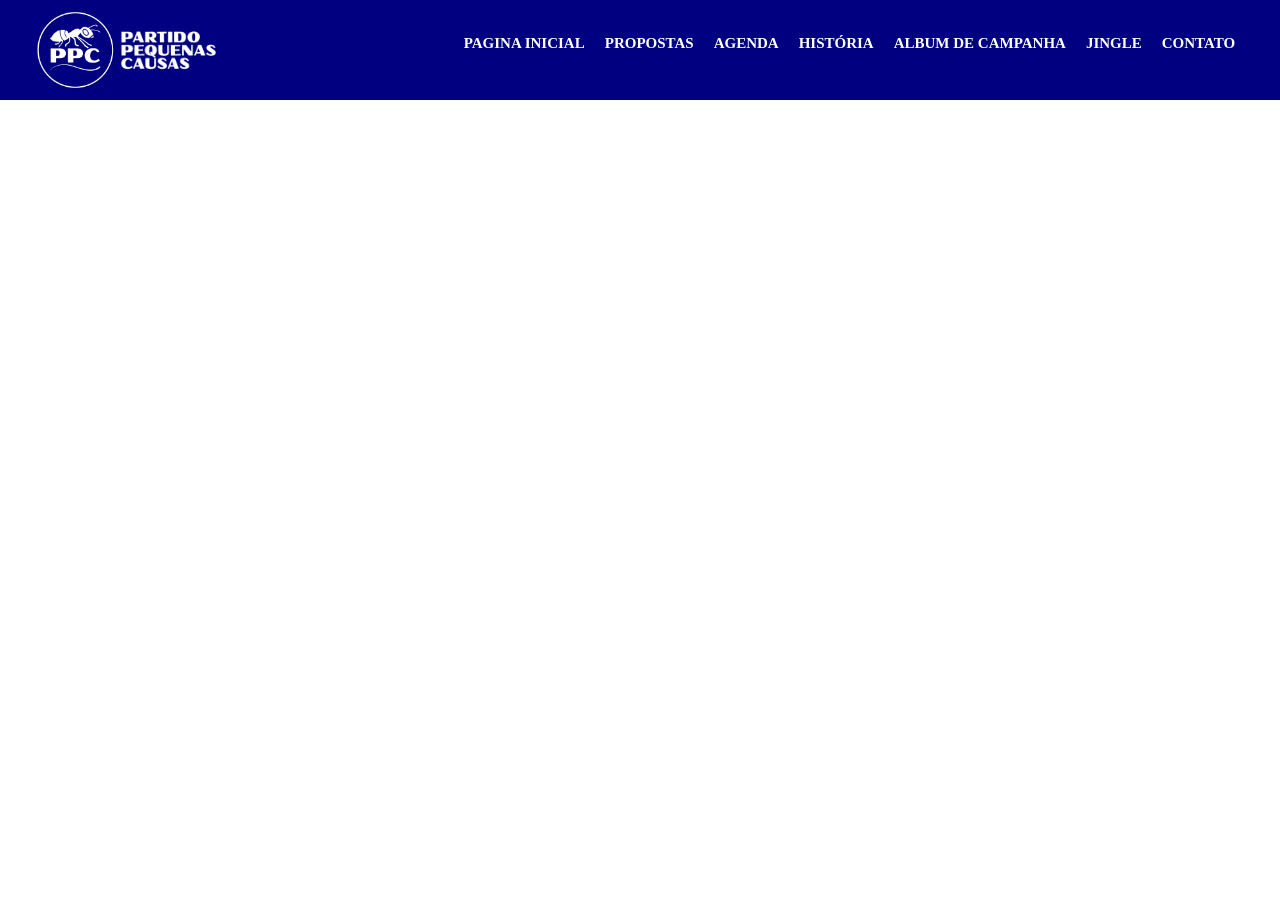
==== Agenda.html @ c321df37 "Add files via upload" ====
<!DOCTYPE html>
<html lang="pt-br">
<head>
    <meta charset="UTF-8">
    <meta name="viewport" content="width=device-width, initial-scale=1.0">
    <title>Agenda</title>
    <link rel="icon" type="image/x-icon" href="Imagens/iconPPC.png"> <!-- icone da pagina -->

    <link rel="stylesheet" href="style.css">

    <link rel="stylesheet" href="https://cdn.jsdelivr.net/npm/bootstrap-icons@1.13.1/font/bootstrap-icons.min.css">
    <!-- link bootstrap -->

    <!-- Fontes -->
    <link rel="preconnect" href="https://fonts.googleapis.com">
    <link rel="preconnect" href="https://fonts.gstatic.com" crossorigin>
    <link href="https://fonts.googleapis.com/css2?family=Rammetto+One&display=swap" rel="stylesheet">
</head>
<body>
    <header>
        <div class="imagensPartido">
            <img class="imgPartido1" src="/Imagens/iconPPCbranco.png" alt="iconePPC">
            <img src="/Imagens/PPCsiglaBranca.png" alt="">
        </div>

        <div class="menu">
            <ul class="menuLista" class="fonteTitulo">
                <li><a href="index.html" class="NavLinks">Pagina Inicial</a></li>
                <li><a href="Propostas.html" class="NavLinks">Propostas</a></li>
                <li><a href="Agenda.html" class="NavLinks">Agenda</a></li>
                <li><a href="Historia.html" class="NavLinks">História</a></li>
                <li><a href="Album.html" class="NavLinks">Album de Campanha</a></li>
                <li><a href="Jingle.html" class="NavLinks">Jingle</a></li>
                <li><a href="Contato.html" class="NavLinks">Contato</a></li>
            </ul>
        </div>

    </header>

    <main>

    </main>

     <!-- <footer>  
        <div class="linhaFooter"></div>

        <div class="itensFooter">

            <div class="localizacao">

                <div class="imagensPartido">
                    <img class="imgPartido1" src="/Imagens/iconPPCbranco.png" alt="iconePPC">
                    <img src="/Imagens/PPCsiglaBranca.png" alt="">
                </div>

                <p class="fonteTexto"><i class="bi bi-geo-alt"></i> Rua Getulio Vargas, n° 2890 - São Paulo, Brasil</p>
            </div>

            <div class="redes">

                <p class="fonteTexto">Siga nossas redes: 

                </p>
                <a href=""><i class="bi bi-whatsapp"></i></a>
                <a href=""><i class="bi bi-facebook"></i></a>
                <a href=""><i class="bi bi-instagram"></i></a>
                <a href=""><i class="bi bi-threads"></i></a>
                <a href=""><i class="bi bi-youtube"></i></a>
            </div>

            <div class="politica">
                <p class="fonteTexto">Políticas: </p>
                <a class="fonteTexto" href="">Politica de Cookies</a>
                <a class="fonteTexto" href="">Politica de Privacidade</a>
            </div>

        </div>

         <div class="linhaFooter"></div>
    </footer> -->

    
</body>
</html>
---- style.css ----
* {
    margin: 0;
    padding: 0;
    box-sizing: border-box;
    
}

html {
    scroll-behavior: smooth;
    
}

body {
    width: 100%;
    
}


header {
    width: 100%;
    height: 100px;
    background-color: navy;
    display: flex;
    justify-content: space-evenly;
    position: fixed;

}

main{
    padding-top: 120px;
}

.fonteTitulo {
    font-family: "Paytone One", sans-serif;
    font-weight: 400;
    font-style: normal;

}

.fonteTexto {
    font-family: "Montserrat", sans-serif;
    font-optical-sizing: auto;
    font-weight: 500;
    font-style: normal;
}

.imagensPartido {
    width: 30%;
}

.imagensPartido img {
    width: 100px;
    height: 100px;
}

.imagensPartido .imgPartido1 {
    width: 80px;
    height: 80px;
    margin-bottom: 10px;
}

.menuLista {
    display: flex;
    justify-content: space-evenly;
    align-items: center;
    margin-top: 25px;
    list-style: none;
    font-weight: 800;
}

.menuLista a {
    text-decoration: none;
    display: flex;
    margin: 10px;
    color: white;
    font-size: 15px;
    text-transform: uppercase;
}

.NavLinks {
    position: relative;
    text-decoration: none;
    color: white;
    transform: scale(1);
    transition: 555ms;
}

.NavLinks:hover{
    transform: scale(1.08);
}

.NavLinks::before {
    content: '';
    position: absolute;
    width: 100%;
    height: 4px;
    border-radius: 4px;
    background-color: rgba(255, 217, 0, 0.842);
    bottom: 0;
    left: 0;
    transform-origin: right;
    transform: scaleX(0);
    transition: transform .3s ease-in-out;
}

.NavLinks:hover::before {
    transform-origin: left;
    transform: scaleX(1);
}

footer {
    width: 100%;
    height: 38vh;
    background-color: navy;
    padding: 20px;
}

footer .linhaFooter {
    margin-left: 5%;
    margin-top: 2vh;
    width: 90%;
    height: 1px;
    background-color: rgba(211, 211, 211, 0.418);
}

footer .itensFooter {
    margin-top: 2vh;
    display: flex;
    justify-content: space-evenly;
    width: 90%;
    margin-left: 5%;
    margin-bottom: 3vh;
}


footer .itensFooter .localizacao {
    width: 32%;
    margin-left: 6%;
}

footer .itensFooter p {
    color: white;
    width: 90%;
    text-indent: 5px;
    font-size: 18px;
    text-align: justify;
}

footer .itensFooter .localizacao .imagensPartido {
    width: 100%;

}

footer .itensFooter .localizacao .imagensPartido img {
    width: 30%;
    height: 15vh;
}

footer .itensFooter .redes {
    width: 32%;
    text-align: center;
}

footer .itensFooter .redes p {
    text-align: center;
    margin-left: 15px;
    text-transform: uppercase;
    font-weight: 600;
    margin-bottom: 2vh;
    margin-top: 5vh;
}

footer .itensFooter .redes a {

    padding: 5px;
    color: white;
    text-decoration: none;
    font-size: 30px;
}

footer .itensFooter .politica {
    width: 32%;
    display: flex;
    flex-direction: column;
}

footer .itensFooter .politica p {
    text-align: center;
    margin-left: 15px;
    text-transform: uppercase;
    font-weight: 600;
    margin-bottom: 2vh;
    margin-top: 5vh;
}

footer .itensFooter .politica a {
    color: white;
    text-decoration: none;
    font-size: 20px;
    text-align: center;
}

/* EFEITOS HOOVER */

footer .itensFooter a:hover {
    color: gold;
}
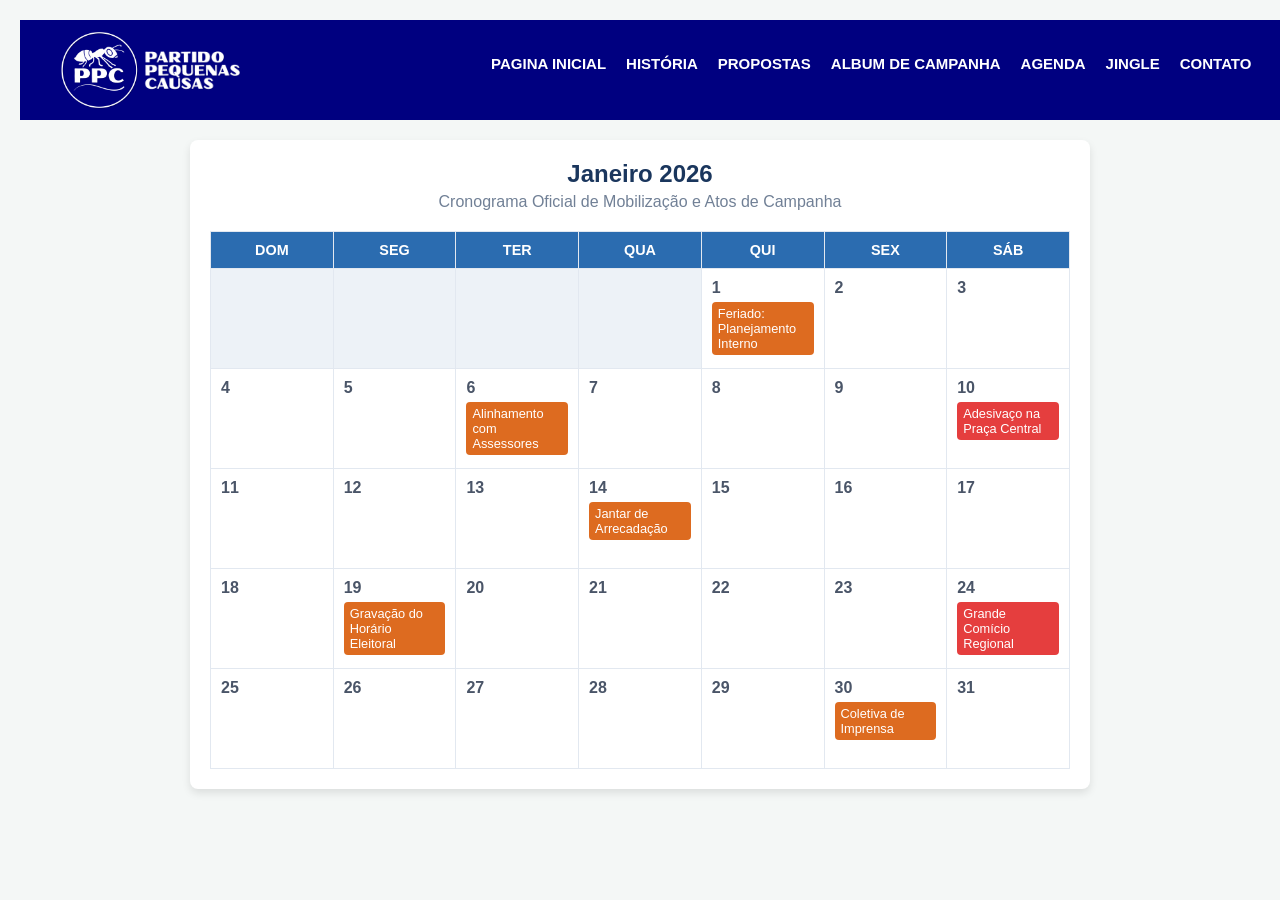
==== commit 3b3e5dc4: "Criei a agenda de janeiro" ====
--- a/Agenda.html
+++ b/Agenda.html
@@ -1,11 +1,11 @@
 <!DOCTYPE html>
 <html lang="pt-br">
+
 <head>
     <meta charset="UTF-8">
     <meta name="viewport" content="width=device-width, initial-scale=1.0">
     <title>Agenda</title>
     <link rel="icon" type="image/x-icon" href="Imagens/iconPPC.png"> <!-- icone da pagina -->
-
     <link rel="stylesheet" href="style.css">
 
     <link rel="stylesheet" href="https://cdn.jsdelivr.net/npm/bootstrap-icons@1.13.1/font/bootstrap-icons.min.css">
@@ -15,7 +15,100 @@
     <link rel="preconnect" href="https://fonts.googleapis.com">
     <link rel="preconnect" href="https://fonts.gstatic.com" crossorigin>
     <link href="https://fonts.googleapis.com/css2?family=Rammetto+One&display=swap" rel="stylesheet">
+
+    <style>
+        body {
+            font-family: Arial, sans-serif;
+            background-color: #f4f7f6;
+            color: #333;
+            padding: 20px;
+        }
+
+        .calendario-container {
+            max-width: 900px;
+            margin: 0 auto;
+            background: #fff;
+            padding: 20px;
+            border-radius: 8px;
+            box-shadow: 0 4px 8px rgba(0, 0, 0, 0.1);
+        }
+
+        h2 {
+            text-align: center;
+            color: #1a365d;
+            /* Azul tipicamente institucional/político */
+            margin-bottom: 5px;
+        }
+
+        p.subtitulo {
+            text-align: center;
+            color: #718096;
+            margin-bottom: 20px;
+        }
+
+        table {
+            width: 100%;
+            border-collapse: collapse;
+            table-layout: fixed;
+        }
+
+        th,
+        td {
+            border: 1px solid #e2e8f0;
+            padding: 10px;
+            text-align: left;
+            vertical-align: top;
+        }
+
+        th {
+            background-color: #2b6cb0;
+            color: white;
+            text-align: center;
+            font-weight: bold;
+            text-transform: uppercase;
+            font-size: 0.9rem;
+        }
+
+        td {
+            height: 100px;
+            background-color: #fff;
+        }
+
+        .dia-numero {
+            font-weight: bold;
+            color: #4a5568;
+            display: block;
+            margin-bottom: 5px;
+        }
+
+        /* Dias de outros meses (vazio/desativado) */
+        .compromisso {
+            font-size: 0.8rem;
+            padding: 4px 6px;
+            border-radius: 4px;
+            margin-top: 4px;
+            color: white;
+            font-weight: 500;
+        }
+
+        /* Cores temáticas para os eventos da campanha */
+        .comicio {
+            background-color: #e53e3e;
+            /* Vermelho/Alerta/Grande Evento */
+        }
+
+        .reuniao {
+            background-color: #dd6b20;
+            /* Laranja/Interno */
+        }
+
+        .vazio {
+            background-color: #edf2f7;
+        }
+    </style>
+
 </head>
+
 <body>
     <header>
         <div class="imagensPartido">
@@ -24,12 +117,12 @@
         </div>
 
         <div class="menu">
-            <ul class="menuLista" class="fonteTitulo">
+            <ul class="menuLista fonteTitulo">
                 <li><a href="index.html" class="NavLinks">Pagina Inicial</a></li>
+                <li><a href="Historia.html" class="NavLinks">História</a></li>
                 <li><a href="Propostas.html" class="NavLinks">Propostas</a></li>
-                <li><a href="Agenda.html" class="NavLinks">Agenda</a></li>
-                <li><a href="Historia.html" class="NavLinks">História</a></li>
                 <li><a href="Album.html" class="NavLinks">Album de Campanha</a></li>
+                <li><a href="#" class="NavLinks">Agenda</a></li>
                 <li><a href="Jingle.html" class="NavLinks">Jingle</a></li>
                 <li><a href="Contato.html" class="NavLinks">Contato</a></li>
             </ul>
@@ -38,10 +131,98 @@
     </header>
 
     <main>
+        <div class="calendario-container">
+            <h2>Janeiro 2026</h2>
+            <p class="subtitulo">Cronograma Oficial de Mobilização e Atos de Campanha</p>
+
+            <table>
+                <thead>
+                    <tr>
+                        <th>Dom</th>
+                        <th>Seg</th>
+                        <th>Ter</th>
+                        <th>Qua</th>
+                        <th>Qui</th>
+                        <th>Sex</th>
+                        <th>Sáb</th>
+                    </tr>
+                </thead>
+                <tbody>
+                    <tr>
+                        <td class="vazio"></td>
+                        <td class="vazio"></td>
+                        <td class="vazio"></td>
+                        <td class="vazio"></td>
+                        <td>
+                            <span class="dia-numero">1</span>
+                            <div class="compromisso reuniao">Feriado: Planejamento Interno</div>
+                        </td>
+                        <td><span class="dia-numero">2</span></td>
+                        <td><span class="dia-numero">3</span></td>
+                    </tr>
+                    <tr>
+                        <td><span class="dia-numero">4</span></td>
+                        <td><span class="dia-numero">5</span></td>
+                        <td>
+                            <span class="dia-numero">6</span>
+                            <div class="compromisso reuniao">Alinhamento com Assessores</div>
+                        </td>
+                        <td><span class="dia-numero">7</span></td>
+                        <td><span class="dia-numero">8</span></td>
+                        <td><span class="dia-numero">9</span></td>
+                        <td>
+                            <span class="dia-numero">10</span>
+                            <div class="compromisso comicio">Adesivaço na Praça Central</div>
+                        </td>
+                    </tr>
+                    <tr>
+                        <td><span class="dia-numero">11</span></td>
+                        <td><span class="dia-numero">12</span></td>
+                        <td><span class="dia-numero">13</span></td>
+                        <td>
+                            <span class="dia-numero">14</span>
+                            <div class="compromisso reuniao">Jantar de Arrecadação</div>
+                        </td>
+                        <td><span class="dia-numero">15</span></td>
+                        <td><span class="dia-numero">16</span></td>
+                        <td><span class="dia-numero">17</span></td>
+                    </tr>
+                    <tr>
+                        <td><span class="dia-numero">18</span></td>
+                        <td>
+                            <span class="dia-numero">19</span>
+                            <div class="compromisso reuniao">Gravação do Horário Eleitoral</div>
+                        </td>
+                        <td><span class="dia-numero">20</span></td>
+                        <td><span class="dia-numero">21</span></td>
+                        <td><span class="dia-numero">22</span></td>
+                        <td><span class="dia-numero">23</span></td>
+                        <td>
+                            <span class="dia-numero">24</span>
+                            <div class="compromisso comicio">Grande Comício Regional</div>
+                        </td>
+                    </tr>
+                    <tr>
+                        <td><span class="dia-numero">25</span></td>
+                        <td><span class="dia-numero">26</span></td>
+                        <td><span class="dia-numero">27</span></td>
+                        <td><span class="dia-numero">28</span></td>
+                        <td><span class="dia-numero">29</span></td>
+                        <td>
+                            <span class="dia-numero">30</span>
+                            <div class="compromisso reuniao">Coletiva de Imprensa</div>
+                        </td>
+                        <td><span class="dia-numero">31</span></td>
+                    </tr>
+                </tbody>
+            </table>
+        </div>
+
+
 
     </main>
 
-     <!-- <footer>  
+    <!-- <footer>  
         <div class="linhaFooter"></div>
 
         <div class="itensFooter">
@@ -79,6 +260,7 @@
          <div class="linhaFooter"></div>
     </footer> -->
 
-    
+
 </body>
-</html>+
+</html>
--- a/style.css
+++ b/style.css
@@ -5,31 +5,6 @@
     
 }
 
-html {
-    scroll-behavior: smooth;
-    
-}
-
-body {
-    width: 100%;
-    
-}
-
-
-header {
-    width: 100%;
-    height: 100px;
-    background-color: navy;
-    display: flex;
-    justify-content: space-evenly;
-    position: fixed;
-
-}
-
-main{
-    padding-top: 120px;
-}
-
 .fonteTitulo {
     font-family: "Paytone One", sans-serif;
     font-weight: 400;
@@ -43,6 +18,34 @@
     font-weight: 500;
     font-style: normal;
 }
+
+html {
+    scroll-behavior: smooth;
+    
+}
+
+body {
+    width: 100%;
+    
+}
+
+
+header {
+    width: 100%;
+    height: 100px;
+    background-color: navy;
+    display: flex;
+    justify-content: space-evenly;
+    position: fixed;
+
+     z-index: 3;
+
+}
+
+main{
+    padding-top: 120px;
+}
+
 
 .imagensPartido {
     width: 30%;
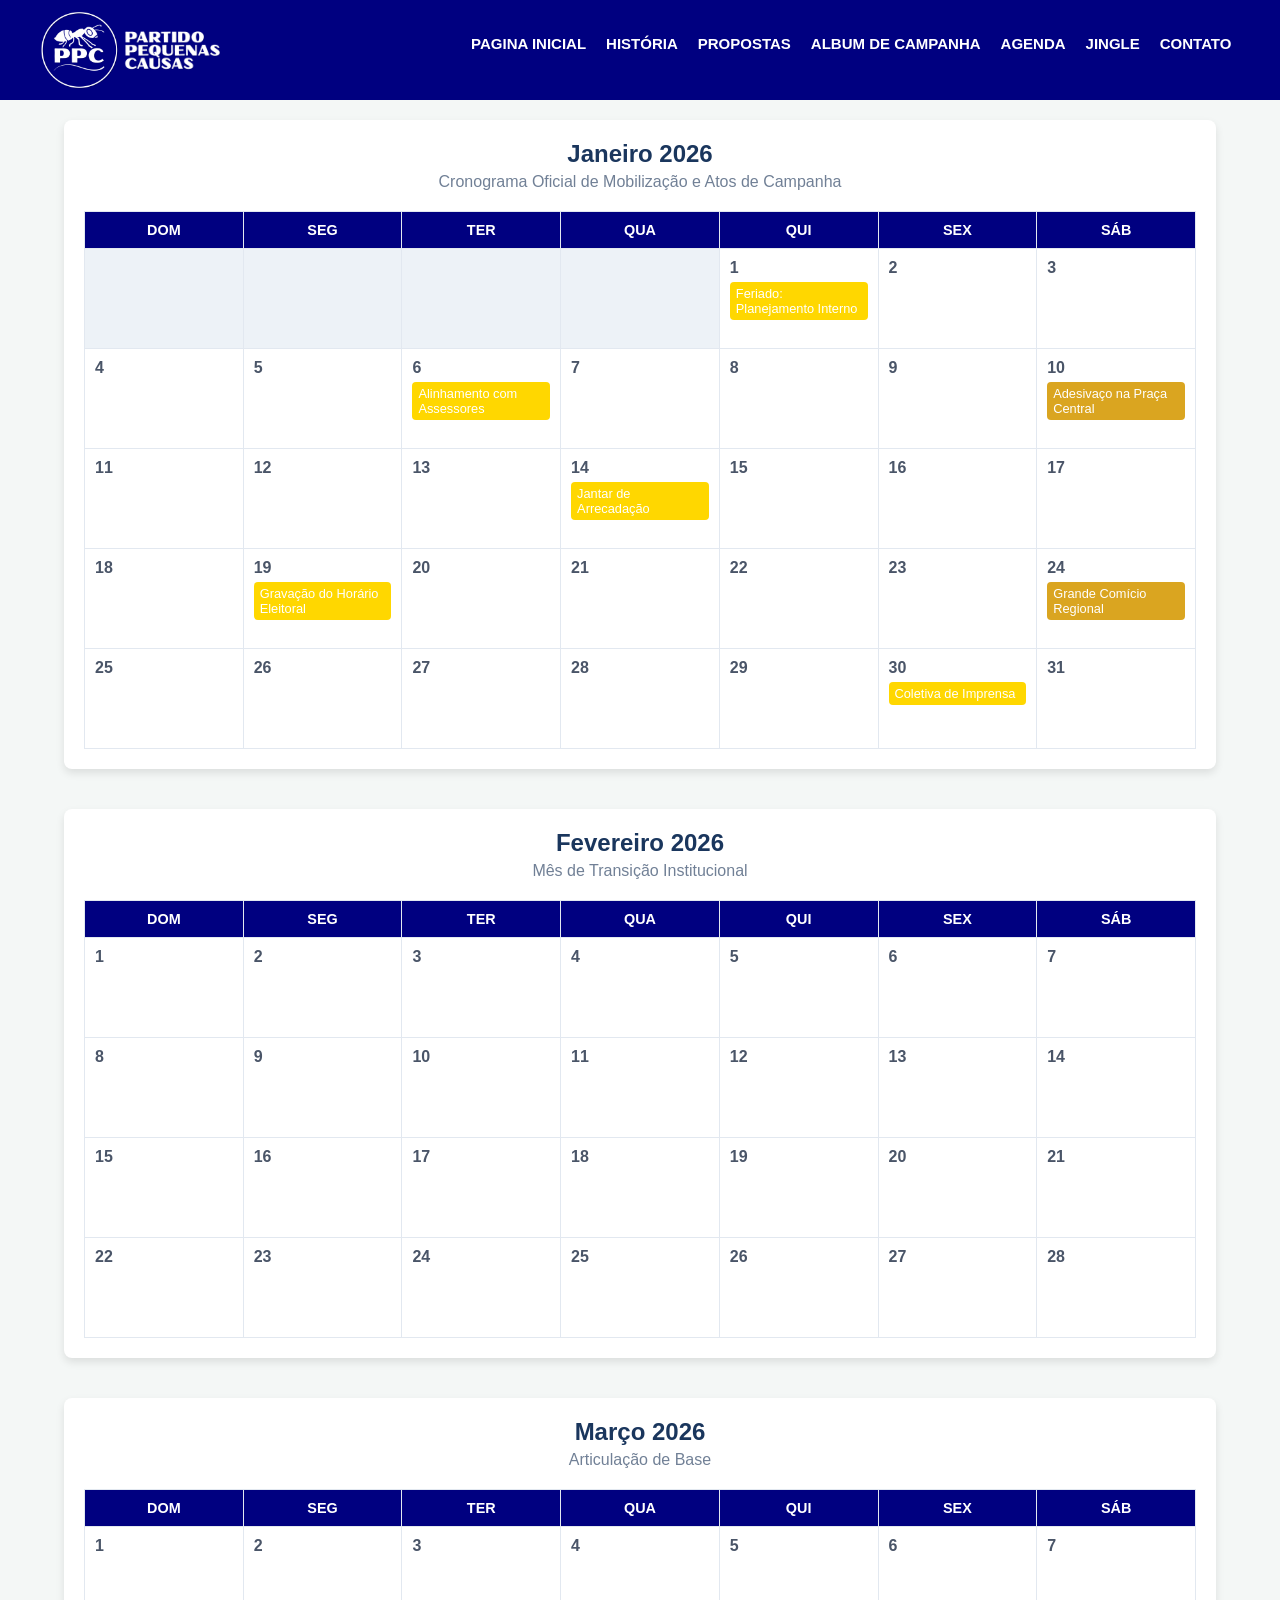
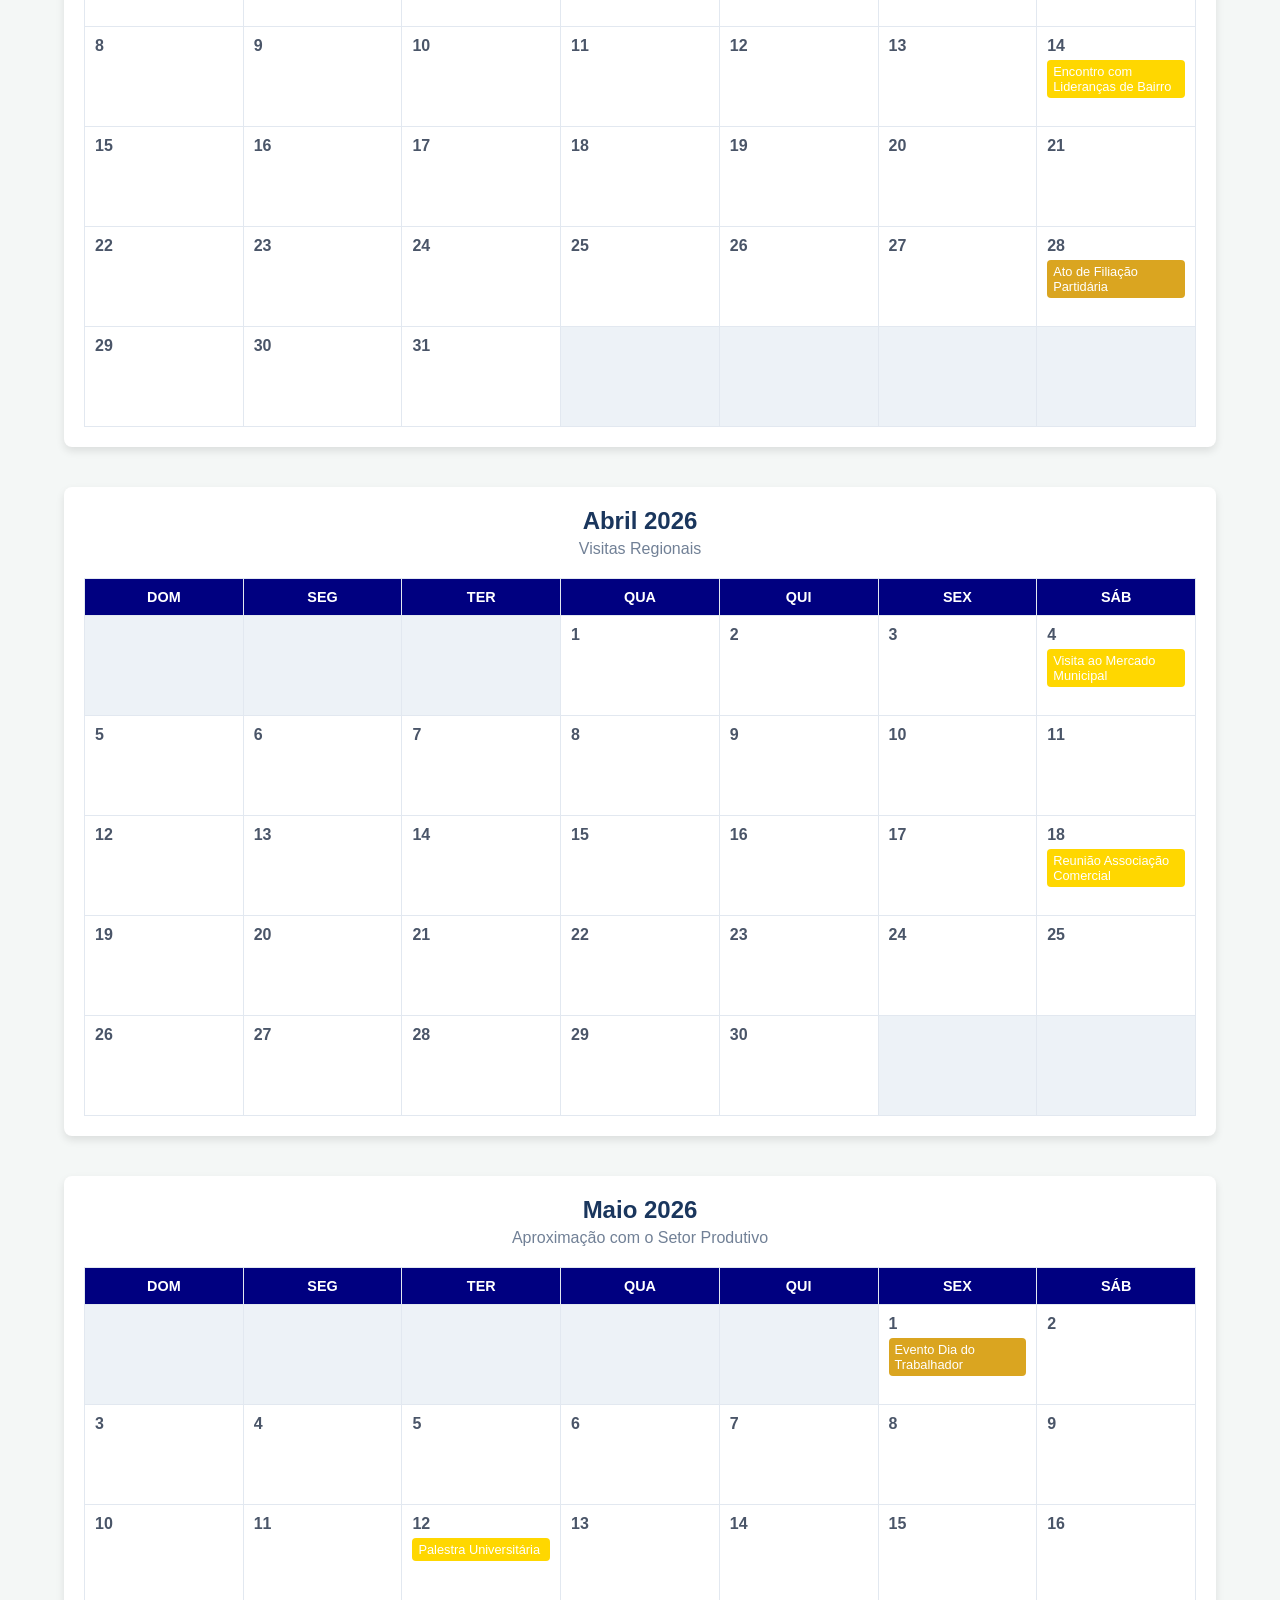
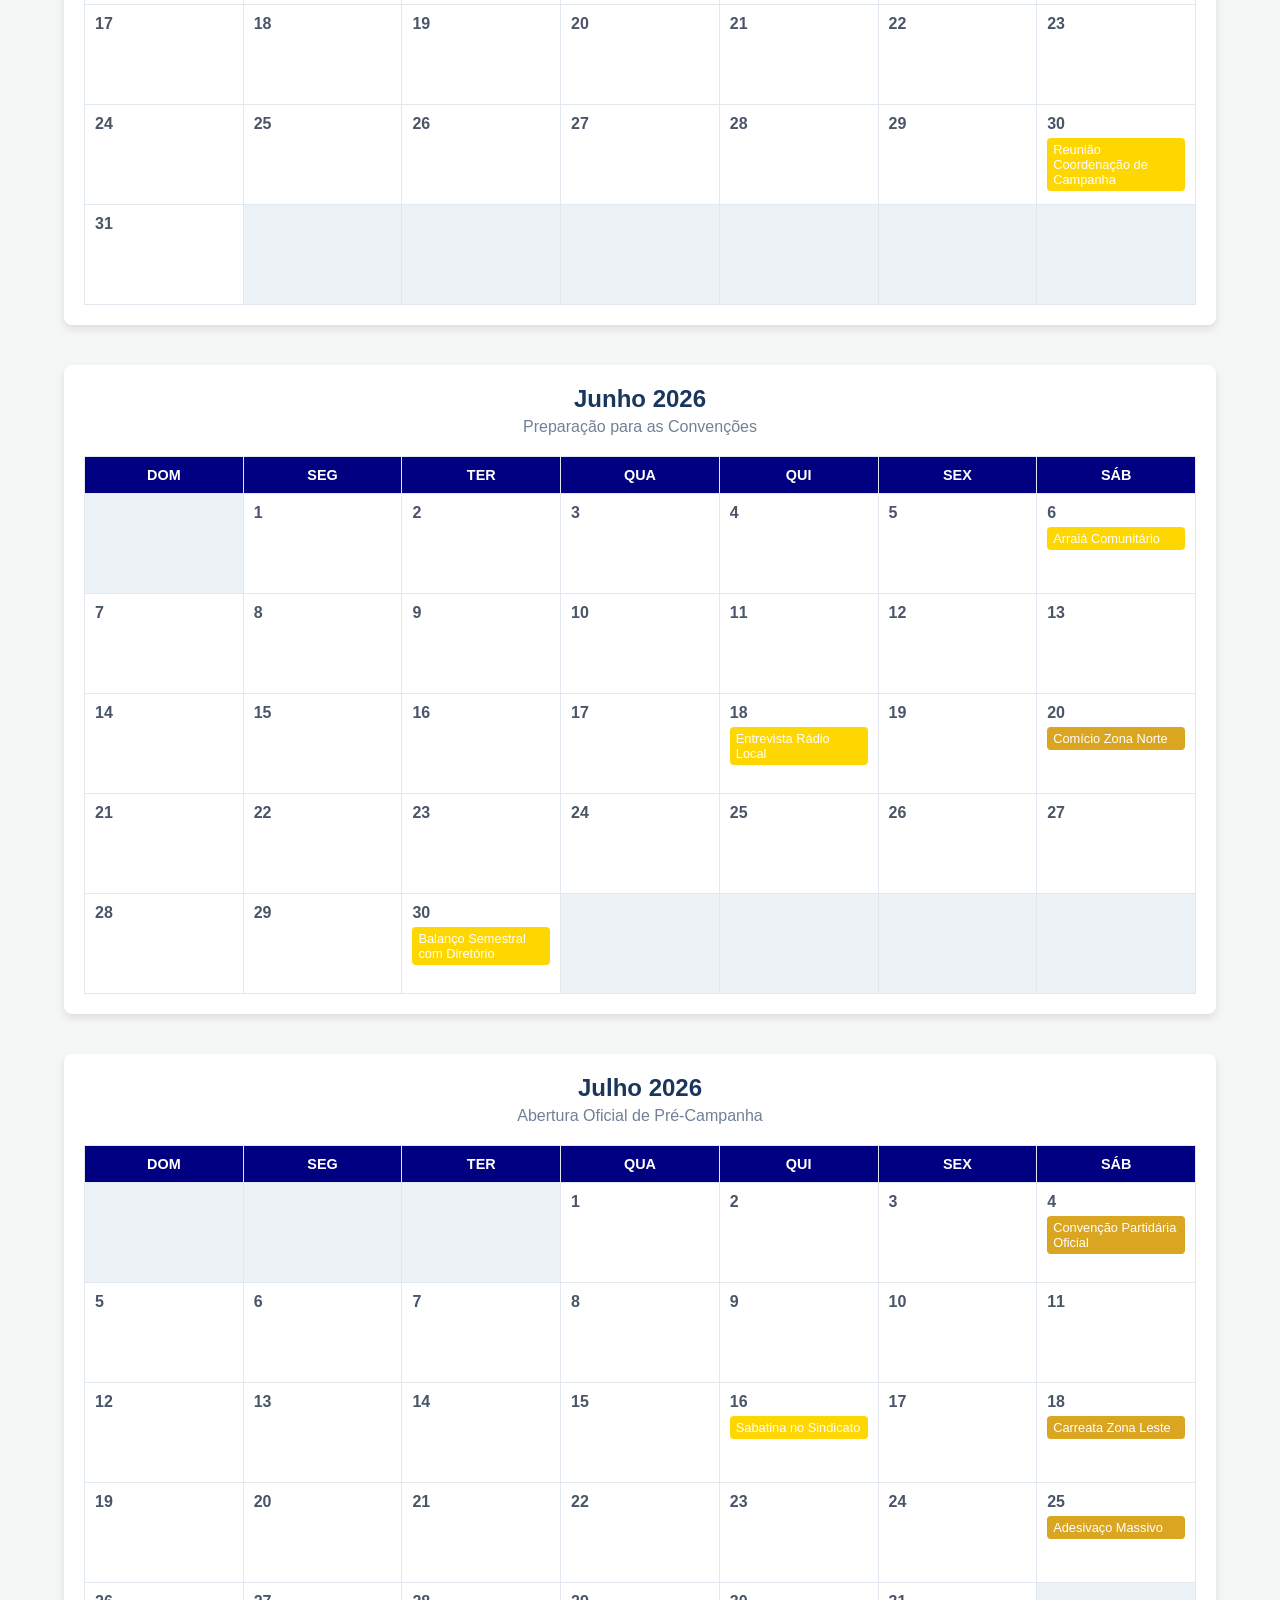
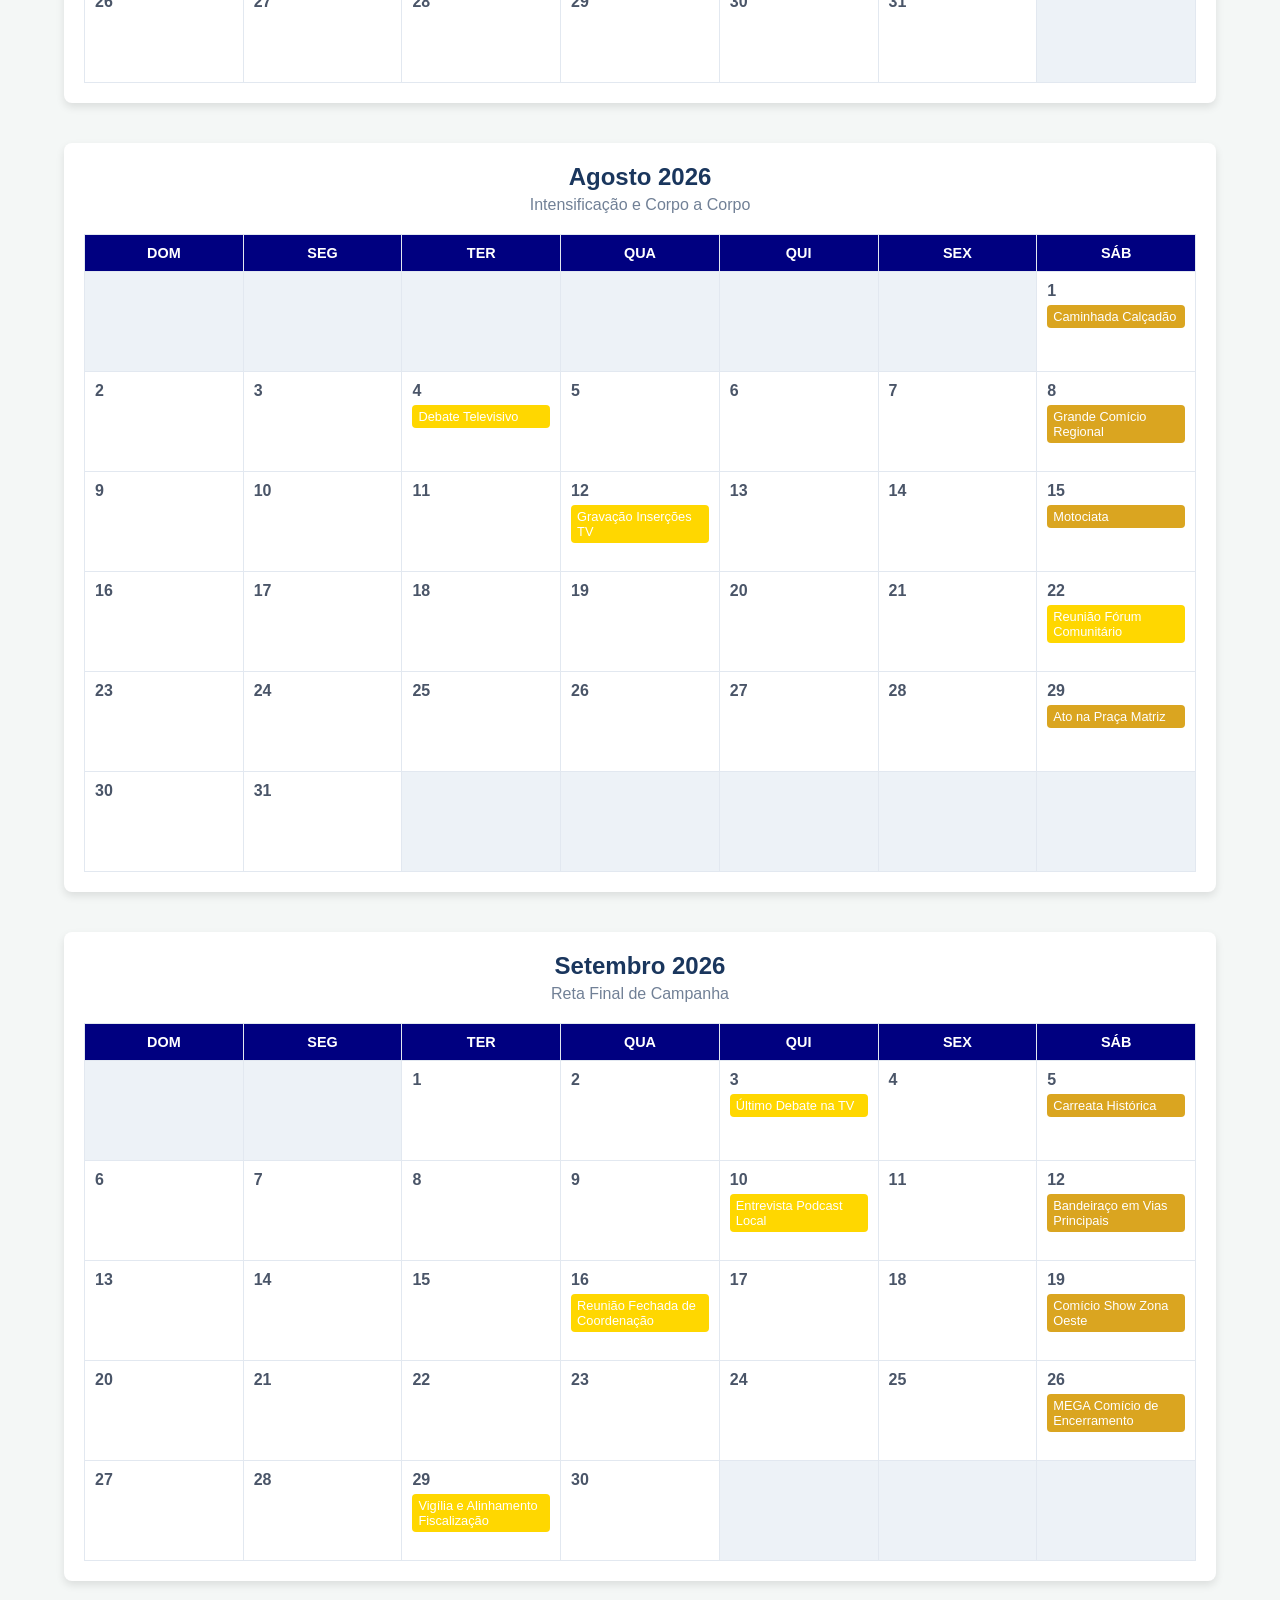
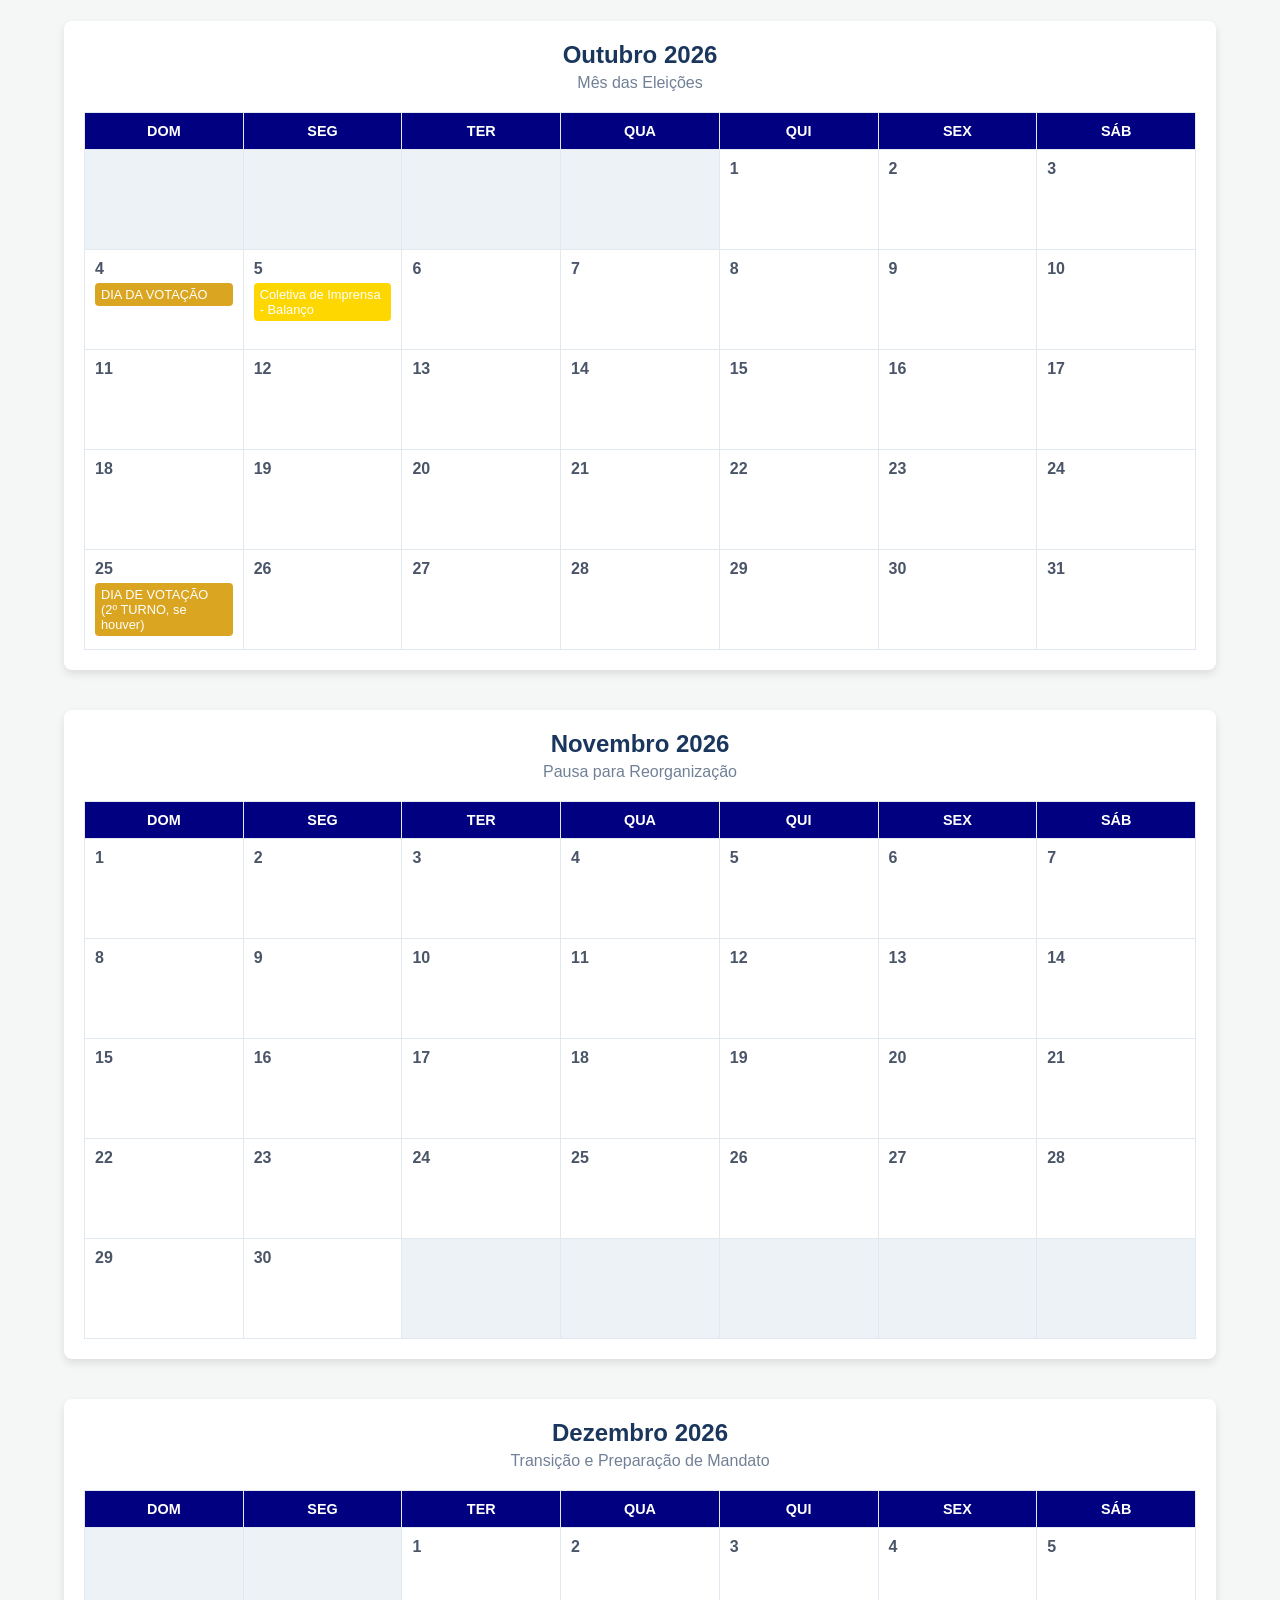
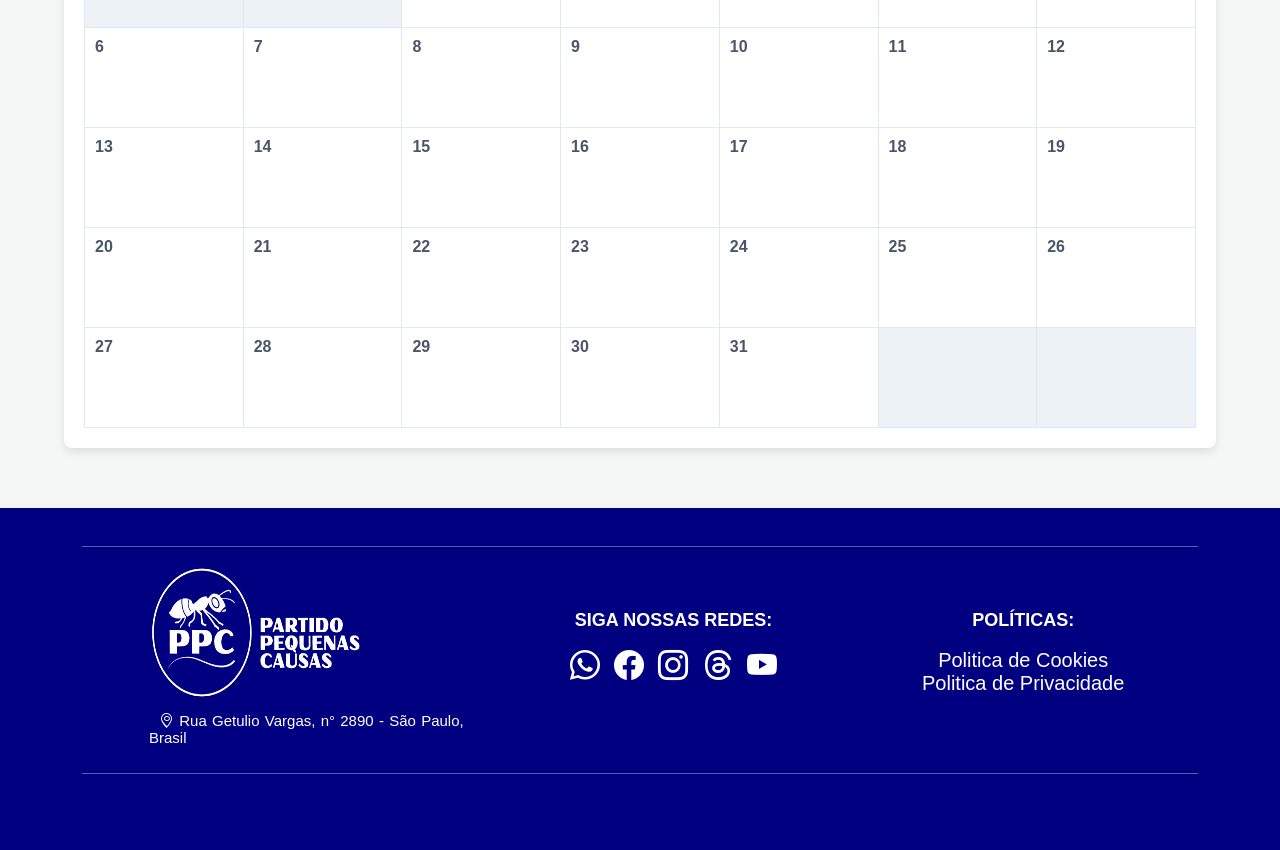
==== commit 5a2a24c7: "Adicionei mais 11 tabelas para os meses e descomentei o footer" ====
--- a/Agenda.html
+++ b/Agenda.html
@@ -21,11 +21,10 @@
             font-family: Arial, sans-serif;
             background-color: #f4f7f6;
             color: #333;
-            padding: 20px;
         }
 
         .calendario-container {
-            max-width: 900px;
+            max-width: 90%;
             margin: 0 auto;
             background: #fff;
             padding: 20px;
@@ -36,7 +35,7 @@
         h2 {
             text-align: center;
             color: #1a365d;
-            /* Azul tipicamente institucional/político */
+            
             margin-bottom: 5px;
         }
 
@@ -61,7 +60,7 @@
         }
 
         th {
-            background-color: #2b6cb0;
+            background-color: navy;
             color: white;
             text-align: center;
             font-weight: bold;
@@ -81,7 +80,7 @@
             margin-bottom: 5px;
         }
 
-        /* Dias de outros meses (vazio/desativado) */
+       
         .compromisso {
             font-size: 0.8rem;
             padding: 4px 6px;
@@ -89,17 +88,22 @@
             margin-top: 4px;
             color: white;
             font-weight: 500;
-        }
-
-        /* Cores temáticas para os eventos da campanha */
+            transition: 555ms;
+            transform:scale(1);
+        }
+
+        .compromisso:hover {
+            transform:scale(1.05);
+        }
+
+        
         .comicio {
-            background-color: #e53e3e;
-            /* Vermelho/Alerta/Grande Evento */
+            background-color: goldenrod;
+            
         }
 
         .reuniao {
-            background-color: #dd6b20;
-            /* Laranja/Interno */
+            background-color: gold;
         }
 
         .vazio {
@@ -218,11 +222,738 @@
             </table>
         </div>
 
+        <!-- FEVEREIRO -->
+        <div class="calendario-container" style="margin-top: 40px;">
+            <h2>Fevereiro 2026</h2>
+            <p class="subtitulo">Mês de Transição Institucional</p>
+            <table>
+                <thead>
+                    <tr>
+                        <th>Dom</th><th>Seg</th><th>Ter</th><th>Qua</th><th>Qui</th><th>Sex</th><th>Sáb</th>
+                    </tr>
+                </thead>
+                <tbody>
+                    <tr>
+                        <td><span class="dia-numero">1</span></td>
+                        <td><span class="dia-numero">2</span></td>
+                        <td><span class="dia-numero">3</span></td>
+                        <td><span class="dia-numero">4</span></td>
+                        <td><span class="dia-numero">5</span></td>
+                        <td><span class="dia-numero">6</span></td>
+                        <td><span class="dia-numero">7</span></td>
+                    </tr>
+                    <tr>
+                        <td><span class="dia-numero">8</span></td>
+                        <td><span class="dia-numero">9</span></td>
+                        <td><span class="dia-numero">10</span></td>
+                        <td><span class="dia-numero">11</span></td>
+                        <td><span class="dia-numero">12</span></td>
+                        <td><span class="dia-numero">13</span></td>
+                        <td><span class="dia-numero">14</span></td>
+                    </tr>
+                    <tr>
+                        <td><span class="dia-numero">15</span></td>
+                        <td><span class="dia-numero">16</span></td>
+                        <td><span class="dia-numero">17</span></td>
+                        <td><span class="dia-numero">18</span></td>
+                        <td><span class="dia-numero">19</span></td>
+                        <td><span class="dia-numero">20</span></td>
+                        <td><span class="dia-numero">21</span></td>
+                    </tr>
+                    <tr>
+                        <td><span class="dia-numero">22</span></td>
+                        <td><span class="dia-numero">23</span></td>
+                        <td><span class="dia-numero">24</span></td>
+                        <td><span class="dia-numero">25</span></td>
+                        <td><span class="dia-numero">26</span></td>
+                        <td><span class="dia-numero">27</span></td>
+                        <td><span class="dia-numero">28</span></td>
+                    </tr>
+                </tbody>
+            </table>
+        </div>
+
+        <!-- MARÇO -->
+        <div class="calendario-container" style="margin-top: 40px;">
+            <h2>Março 2026</h2>
+            <p class="subtitulo">Articulação de Base</p>
+            <table>
+                <thead>
+                    <tr>
+                        <th>Dom</th><th>Seg</th><th>Ter</th><th>Qua</th><th>Qui</th><th>Sex</th><th>Sáb</th>
+                    </tr>
+                </thead>
+                <tbody>
+                    <tr>
+                        <td><span class="dia-numero">1</span></td>
+                        <td><span class="dia-numero">2</span></td>
+                        <td><span class="dia-numero">3</span></td>
+                        <td><span class="dia-numero">4</span></td>
+                        <td><span class="dia-numero">5</span></td>
+                        <td><span class="dia-numero">6</span></td>
+                        <td><span class="dia-numero">7</span></td>
+                    </tr>
+                    <tr>
+                        <td><span class="dia-numero">8</span></td>
+                        <td><span class="dia-numero">9</span></td>
+                        <td><span class="dia-numero">10</span></td>
+                        <td><span class="dia-numero">11</span></td>
+                        <td><span class="dia-numero">12</span></td>
+                        <td><span class="dia-numero">13</span></td>
+                        <td>
+                            <span class="dia-numero">14</span>
+                            <div class="compromisso reuniao">Encontro com Lideranças de Bairro</div>
+                        </td>
+                    </tr>
+                    <tr>
+                        <td><span class="dia-numero">15</span></td>
+                        <td><span class="dia-numero">16</span></td>
+                        <td><span class="dia-numero">17</span></td>
+                        <td><span class="dia-numero">18</span></td>
+                        <td><span class="dia-numero">19</span></td>
+                        <td><span class="dia-numero">20</span></td>
+                        <td><span class="dia-numero">21</span></td>
+                    </tr>
+                    <tr>
+                        <td><span class="dia-numero">22</span></td>
+                        <td><span class="dia-numero">23</span></td>
+                        <td><span class="dia-numero">24</span></td>
+                        <td><span class="dia-numero">25</span></td>
+                        <td><span class="dia-numero">26</span></td>
+                        <td><span class="dia-numero">27</span></td>
+                        <td>
+                            <span class="dia-numero">28</span>
+                            <div class="compromisso comicio">Ato de Filiação Partidária</div>
+                        </td>
+                    </tr>
+                    <tr>
+                        <td><span class="dia-numero">29</span></td>
+                        <td><span class="dia-numero">30</span></td>
+                        <td><span class="dia-numero">31</span></td>
+                        <td class="vazio"></td><td class="vazio"></td><td class="vazio"></td><td class="vazio"></td>
+                    </tr>
+                </tbody>
+            </table>
+        </div>
+
+        <!-- ABRIL -->
+        <div class="calendario-container" style="margin-top: 40px;">
+            <h2>Abril 2026</h2>
+            <p class="subtitulo">Visitas Regionais</p>
+            <table>
+                <thead>
+                    <tr>
+                        <th>Dom</th><th>Seg</th><th>Ter</th><th>Qua</th><th>Qui</th><th>Sex</th><th>Sáb</th>
+                    </tr>
+                </thead>
+                <tbody>
+                    <tr>
+                        <td class="vazio"></td><td class="vazio"></td><td class="vazio"></td>
+                        <td><span class="dia-numero">1</span></td>
+                        <td><span class="dia-numero">2</span></td>
+                        <td><span class="dia-numero">3</span></td>
+                        <td>
+                            <span class="dia-numero">4</span>
+                            <div class="compromisso reuniao">Visita ao Mercado Municipal</div>
+                        </td>
+                    </tr>
+                    <tr>
+                        <td><span class="dia-numero">5</span></td>
+                        <td><span class="dia-numero">6</span></td>
+                        <td><span class="dia-numero">7</span></td>
+                        <td><span class="dia-numero">8</span></td>
+                        <td><span class="dia-numero">9</span></td>
+                        <td><span class="dia-numero">10</span></td>
+                        <td><span class="dia-numero">11</span></td>
+                    </tr>
+                    <tr>
+                        <td><span class="dia-numero">12</span></td>
+                        <td><span class="dia-numero">13</span></td>
+                        <td><span class="dia-numero">14</span></td>
+                        <td><span class="dia-numero">15</span></td>
+                        <td><span class="dia-numero">16</span></td>
+                        <td><span class="dia-numero">17</span></td>
+                        <td>
+                            <span class="dia-numero">18</span>
+                            <div class="compromisso reuniao">Reunião Associação Comercial</div>
+                        </td>
+                    </tr>
+                    <tr>
+                        <td><span class="dia-numero">19</span></td>
+                        <td><span class="dia-numero">20</span></td>
+                        <td><span class="dia-numero">21</span></td>
+                        <td><span class="dia-numero">22</span></td>
+                        <td><span class="dia-numero">23</span></td>
+                        <td><span class="dia-numero">24</span></td>
+                        <td><span class="dia-numero">25</span></td>
+                    </tr>
+                    <tr>
+                        <td><span class="dia-numero">26</span></td>
+                        <td><span class="dia-numero">27</span></td>
+                        <td><span class="dia-numero">28</span></td>
+                        <td><span class="dia-numero">29</span></td>
+                        <td><span class="dia-numero">30</span></td>
+                        <td class="vazio"></td><td class="vazio"></td>
+                    </tr>
+                </tbody>
+            </table>
+        </div>
+
+        <!-- MAIO -->
+        <div class="calendario-container" style="margin-top: 40px;">
+            <h2>Maio 2026</h2>
+            <p class="subtitulo">Aproximação com o Setor Produtivo</p>
+            <table>
+                <thead>
+                    <tr>
+                        <th>Dom</th><th>Seg</th><th>Ter</th><th>Qua</th><th>Qui</th><th>Sex</th><th>Sáb</th>
+                    </tr>
+                </thead>
+                <tbody>
+                    <tr>
+                        <td class="vazio"></td><td class="vazio"></td><td class="vazio"></td><td class="vazio"></td><td class="vazio"></td>
+                        <td>
+                            <span class="dia-numero">1</span>
+                            <div class="compromisso comicio">Evento Dia do Trabalhador</div>
+                        </td>
+                        <td><span class="dia-numero">2</span></td>
+                    </tr>
+                    <tr>
+                        <td><span class="dia-numero">3</span></td>
+                        <td><span class="dia-numero">4</span></td>
+                        <td><span class="dia-numero">5</span></td>
+                        <td><span class="dia-numero">6</span></td>
+                        <td><span class="dia-numero">7</span></td>
+                        <td><span class="dia-numero">8</span></td>
+                        <td><span class="dia-numero">9</span></td>
+                    </tr>
+                    <tr>
+                        <td><span class="dia-numero">10</span></td>
+                        <td><span class="dia-numero">11</span></td>
+                        <td>
+                            <span class="dia-numero">12</span>
+                            <div class="compromisso reuniao">Palestra Universitária</div>
+                        </td>
+                        <td><span class="dia-numero">13</span></td>
+                        <td><span class="dia-numero">14</span></td>
+                        <td><span class="dia-numero">15</span></td>
+                        <td><span class="dia-numero">16</span></td>
+                    </tr>
+                    <tr>
+                        <td><span class="dia-numero">17</span></td>
+                        <td><span class="dia-numero">18</span></td>
+                        <td><span class="dia-numero">19</span></td>
+                        <td><span class="dia-numero">20</span></td>
+                        <td><span class="dia-numero">21</span></td>
+                        <td><span class="dia-numero">22</span></td>
+                        <td><span class="dia-numero">23</span></td>
+                    </tr>
+                    <tr>
+                        <td><span class="dia-numero">24</span></td>
+                        <td><span class="dia-numero">25</span></td>
+                        <td><span class="dia-numero">26</span></td>
+                        <td><span class="dia-numero">27</span></td>
+                        <td><span class="dia-numero">28</span></td>
+                        <td><span class="dia-numero">29</span></td>
+                        <td>
+                            <span class="dia-numero">30</span>
+                            <div class="compromisso reuniao">Reunião Coordenação de Campanha</div>
+                        </td>
+                    </tr>
+                    <tr>
+                        <td><span class="dia-numero">31</span></td>
+                        <td class="vazio"></td><td class="vazio"></td><td class="vazio"></td><td class="vazio"></td><td class="vazio"></td><td class="vazio"></td>
+                    </tr>
+                </tbody>
+            </table>
+        </div>
+
+        <!-- JUNHO -->
+        <div class="calendario-container" style="margin-top: 40px;">
+            <h2>Junho 2026</h2>
+            <p class="subtitulo">Preparação para as Convenções</p>
+            <table>
+                <thead>
+                    <tr>
+                        <th>Dom</th><th>Seg</th><th>Ter</th><th>Qua</th><th>Qui</th><th>Sex</th><th>Sáb</th>
+                    </tr>
+                </thead>
+                <tbody>
+                    <tr>
+                        <td class="vazio"></td>
+                        <td><span class="dia-numero">1</span></td>
+                        <td><span class="dia-numero">2</span></td>
+                        <td><span class="dia-numero">3</span></td>
+                        <td><span class="dia-numero">4</span></td>
+                        <td><span class="dia-numero">5</span></td>
+                        <td>
+                            <span class="dia-numero">6</span>
+                            <div class="compromisso reuniao">Arraiá Comunitário</div>
+                        </td>
+                    </tr>
+                    <tr>
+                        <td><span class="dia-numero">7</span></td>
+                        <td><span class="dia-numero">8</span></td>
+                        <td><span class="dia-numero">9</span></td>
+                        <td><span class="dia-numero">10</span></td>
+                        <td><span class="dia-numero">11</span></td>
+                        <td><span class="dia-numero">12</span></td>
+                        <td><span class="dia-numero">13</span></td>
+                    </tr>
+                    <tr>
+                        <td><span class="dia-numero">14</span></td>
+                        <td><span class="dia-numero">15</span></td>
+                        <td><span class="dia-numero">16</span></td>
+                        <td><span class="dia-numero">17</span></td>
+                        <td>
+                            <span class="dia-numero">18</span>
+                            <div class="compromisso reuniao">Entrevista Rádio Local</div>
+                        </td>
+                        <td><span class="dia-numero">19</span></td>
+                        <td>
+                            <span class="dia-numero">20</span>
+                            <div class="compromisso comicio">Comício Zona Norte</div>
+                        </td>
+                    </tr>
+                    <tr>
+                        <td><span class="dia-numero">21</span></td>
+                        <td><span class="dia-numero">22</span></td>
+                        <td><span class="dia-numero">23</span></td>
+                        <td><span class="dia-numero">24</span></td>
+                        <td><span class="dia-numero">25</span></td>
+                        <td><span class="dia-numero">26</span></td>
+                        <td><span class="dia-numero">27</span></td>
+                    </tr>
+                    <tr>
+                        <td><span class="dia-numero">28</span></td>
+                        <td><span class="dia-numero">29</span></td>
+                        <td>
+                            <span class="dia-numero">30</span>
+                            <div class="compromisso reuniao">Balanço Semestral com Diretório</div>
+                        </td>
+                        <td class="vazio"></td><td class="vazio"></td><td class="vazio"></td><td class="vazio"></td>
+                    </tr>
+                </tbody>
+            </table>
+        </div>
+
+        <!-- JULHO -->
+        <div class="calendario-container" style="margin-top: 40px;">
+            <h2>Julho 2026</h2>
+            <p class="subtitulo">Abertura Oficial de Pré-Campanha</p>
+            <table>
+                <thead>
+                    <tr>
+                        <th>Dom</th><th>Seg</th><th>Ter</th><th>Qua</th><th>Qui</th><th>Sex</th><th>Sáb</th>
+                    </tr>
+                </thead>
+                <tbody>
+                    <tr>
+                        <td class="vazio"></td><td class="vazio"></td><td class="vazio"></td>
+                        <td><span class="dia-numero">1</span></td>
+                        <td><span class="dia-numero">2</span></td>
+                        <td><span class="dia-numero">3</span></td>
+                        <td>
+                            <span class="dia-numero">4</span>
+                            <div class="compromisso comicio">Convenção Partidária Oficial</div>
+                        </td>
+                    </tr>
+                    <tr>
+                        <td><span class="dia-numero">5</span></td>
+                        <td><span class="dia-numero">6</span></td>
+                        <td><span class="dia-numero">7</span></td>
+                        <td><span class="dia-numero">8</span></td>
+                        <td><span class="dia-numero">9</span></td>
+                        <td><span class="dia-numero">10</span></td>
+                        <td><span class="dia-numero">11</span></td>
+                    </tr>
+                    <tr>
+                        <td><span class="dia-numero">12</span></td>
+                        <td><span class="dia-numero">13</span></td>
+                        <td><span class="dia-numero">14</span></td>
+                        <td><span class="dia-numero">15</span></td>
+                        <td>
+                            <span class="dia-numero">16</span>
+                            <div class="compromisso reuniao">Sabatina no Sindicato</div>
+                        </td>
+                        <td><span class="dia-numero">17</span></td>
+                        <td>
+                            <span class="dia-numero">18</span>
+                            <div class="compromisso comicio">Carreata Zona Leste</div>
+                        </td>
+                    </tr>
+                    <tr>
+                        <td><span class="dia-numero">19</span></td>
+                        <td><span class="dia-numero">20</span></td>
+                        <td><span class="dia-numero">21</span></td>
+                        <td><span class="dia-numero">22</span></td>
+                        <td><span class="dia-numero">23</span></td>
+                        <td><span class="dia-numero">24</span></td>
+                        <td>
+                            <span class="dia-numero">25</span>
+                            <div class="compromisso comicio">Adesivaço Massivo</div>
+                        </td>
+                    </tr>
+                    <tr>
+                        <td><span class="dia-numero">26</span></td>
+                        <td><span class="dia-numero">27</span></td>
+                        <td><span class="dia-numero">28</span></td>
+                        <td><span class="dia-numero">29</span></td>
+                        <td><span class="dia-numero">30</span></td>
+                        <td><span class="dia-numero">31</span></td>
+                        <td class="vazio"></td>
+                    </tr>
+                </tbody>
+            </table>
+        </div>
+
+        <!-- AGOSTO -->
+        <div class="calendario-container" style="margin-top: 40px;">
+            <h2>Agosto 2026</h2>
+            <p class="subtitulo">Intensificação e Corpo a Corpo</p>
+            <table>
+                <thead>
+                    <tr>
+                        <th>Dom</th><th>Seg</th><th>Ter</th><th>Qua</th><th>Qui</th><th>Sex</th><th>Sáb</th>
+                    </tr>
+                </thead>
+                <tbody>
+                    <tr>
+                        <td class="vazio"></td><td class="vazio"></td><td class="vazio"></td><td class="vazio"></td><td class="vazio"></td><td class="vazio"></td>
+                        <td>
+                            <span class="dia-numero">1</span>
+                            <div class="compromisso comicio">Caminhada Calçadão</div>
+                        </td>
+                    </tr>
+                    <tr>
+                        <td><span class="dia-numero">2</span></td>
+                        <td><span class="dia-numero">3</span></td>
+                        <td>
+                            <span class="dia-numero">4</span>
+                            <div class="compromisso reuniao">Debate Televisivo</div>
+                        </td>
+                        <td><span class="dia-numero">5</span></td>
+                        <td><span class="dia-numero">6</span></td>
+                        <td><span class="dia-numero">7</span></td>
+                        <td>
+                            <span class="dia-numero">8</span>
+                            <div class="compromisso comicio">Grande Comício Regional</div>
+                        </td>
+                    </tr>
+                    <tr>
+                        <td><span class="dia-numero">9</span></td>
+                        <td><span class="dia-numero">10</span></td>
+                        <td><span class="dia-numero">11</span></td>
+                        <td>
+                            <span class="dia-numero">12</span>
+                            <div class="compromisso reuniao">Gravação Inserções TV</div>
+                        </td>
+                        <td><span class="dia-numero">13</span></td>
+                        <td><span class="dia-numero">14</span></td>
+                        <td>
+                            <span class="dia-numero">15</span>
+                            <div class="compromisso comicio">Motociata</div>
+                        </td>
+                    </tr>
+                    <tr>
+                        <td><span class="dia-numero">16</span></td>
+                        <td><span class="dia-numero">17</span></td>
+                        <td><span class="dia-numero">18</span></td>
+                        <td><span class="dia-numero">19</span></td>
+                        <td><span class="dia-numero">20</span></td>
+                        <td><span class="dia-numero">21</span></td>
+                        <td>
+                            <span class="dia-numero">22</span>
+                            <div class="compromisso reuniao">Reunião Fórum Comunitário</div>
+                        </td>
+                    </tr>
+                    <tr>
+                        <td><span class="dia-numero">23</span></td>
+                        <td><span class="dia-numero">24</span></td>
+                        <td><span class="dia-numero">25</span></td>
+                        <td><span class="dia-numero">26</span></td>
+                        <td><span class="dia-numero">27</span></td>
+                        <td><span class="dia-numero">28</span></td>
+                        <td>
+                            <span class="dia-numero">29</span>
+                            <div class="compromisso comicio">Ato na Praça Matriz</div>
+                        </td>
+                    </tr>
+                    <tr>
+                        <td><span class="dia-numero">30</span></td>
+                        <td><span class="dia-numero">31</span></td>
+                        <td class="vazio"></td><td class="vazio"></td><td class="vazio"></td><td class="vazio"></td><td class="vazio"></td>
+                    </tr>
+                </tbody>
+            </table>
+        </div>
+
+        <!-- SETEMBRO -->
+        <div class="calendario-container" style="margin-top: 40px;">
+            <h2>Setembro 2026</h2>
+            <p class="subtitulo">Reta Final de Campanha</p>
+            <table>
+                <thead>
+                    <tr>
+                        <th>Dom</th><th>Seg</th><th>Ter</th><th>Qua</th><th>Qui</th><th>Sex</th><th>Sáb</th>
+                    </tr>
+                </thead>
+                <tbody>
+                    <tr>
+                        <td class="vazio"></td><td class="vazio"></td>
+                        <td><span class="dia-numero">1</span></td>
+                        <td><span class="dia-numero">2</span></td>
+                        <td>
+                            <span class="dia-numero">3</span>
+                            <div class="compromisso reuniao">Último Debate na TV</div>
+                        </td>
+                        <td><span class="dia-numero">4</span></td>
+                        <td>
+                            <span class="dia-numero">5</span>
+                            <div class="compromisso comicio">Carreata Histórica</div>
+                        </td>
+                    </tr>
+                    <tr>
+                        <td><span class="dia-numero">6</span></td>
+                        <td><span class="dia-numero">7</span></td>
+                        <td><span class="dia-numero">8</span></td>
+                        <td><span class="dia-numero">9</span></td>
+                        <td>
+                            <span class="dia-numero">10</span>
+                            <div class="compromisso reuniao">Entrevista Podcast Local</div>
+                        </td>
+                        <td><span class="dia-numero">11</span></td>
+                        <td>
+                            <span class="dia-numero">12</span>
+                            <div class="compromisso comicio">Bandeiraço em Vias Principais</div>
+                        </td>
+                    </tr>
+                    <tr>
+                        <td><span class="dia-numero">13</span></td>
+                        <td><span class="dia-numero">14</span></td>
+                        <td><span class="dia-numero">15</span></td>
+                        <td>
+                            <span class="dia-numero">16</span>
+                            <div class="compromisso reuniao">Reunião Fechada de Coordenação</div>
+                        </td>
+                        <td><span class="dia-numero">17</span></td>
+                        <td><span class="dia-numero">18</span></td>
+                        <td>
+                            <span class="dia-numero">19</span>
+                            <div class="compromisso comicio">Comício Show Zona Oeste</div>
+                        </td>
+                    </tr>
+                    <tr>
+                        <td><span class="dia-numero">20</span></td>
+                        <td><span class="dia-numero">21</span></td>
+                        <td><span class="dia-numero">22</span></td>
+                        <td><span class="dia-numero">23</span></td>
+                        <td><span class="dia-numero">24</span></td>
+                        <td><span class="dia-numero">25</span></td>
+                        <td>
+                            <span class="dia-numero">26</span>
+                            <div class="compromisso comicio">MEGA Comício de Encerramento</div>
+                        </td>
+                    </tr>
+                    <tr>
+                        <td><span class="dia-numero">27</span></td>
+                        <td><span class="dia-numero">28</span></td>
+                        <td>
+                            <span class="dia-numero">29</span>
+                            <div class="compromisso reuniao">Vigília e Alinhamento Fiscalização</div>
+                        </td>
+                        <td><span class="dia-numero">30</span></td>
+                        <td class="vazio"></td><td class="vazio"></td><td class="vazio"></td>
+                    </tr>
+                </tbody>
+            </table>
+        </div>
+
+        <!-- OUTUBRO -->
+        <div class="calendario-container" style="margin-top: 40px;">
+            <h2>Outubro 2026</h2>
+            <p class="subtitulo">Mês das Eleições</p>
+            <table>
+                <thead>
+                    <tr>
+                        <th>Dom</th><th>Seg</th><th>Ter</th><th>Qua</th><th>Qui</th><th>Sex</th><th>Sáb</th>
+                    </tr>
+                </thead>
+                <tbody>
+                    <tr>
+                        <td class="vazio"></td><td class="vazio"></td><td class="vazio"></td><td class="vazio"></td>
+                        <td><span class="dia-numero">1</span></td>
+                        <td><span class="dia-numero">2</span></td>
+                        <td><span class="dia-numero">3</span></td>
+                    </tr>
+                    <tr>
+                        <td>
+                            <span class="dia-numero">4</span>
+                            <div class="compromisso comicio">DIA DA VOTAÇÃO</div>
+                        </td>
+                        <td>
+                            <span class="dia-numero">5</span>
+                            <div class="compromisso reuniao">Coletiva de Imprensa - Balanço</div>
+                        </td>
+                        <td><span class="dia-numero">6</span></td>
+                        <td><span class="dia-numero">7</span></td>
+                        <td><span class="dia-numero">8</span></td>
+                        <td><span class="dia-numero">9</span></td>
+                        <td><span class="dia-numero">10</span></td>
+                    </tr>
+                    <tr>
+                        <td><span class="dia-numero">11</span></td>
+                        <td><span class="dia-numero">12</span></td>
+                        <td><span class="dia-numero">13</span></td>
+                        <td><span class="dia-numero">14</span></td>
+                        <td><span class="dia-numero">15</span></td>
+                        <td><span class="dia-numero">16</span></td>
+                        <td><span class="dia-numero">17</span></td>
+                    </tr>
+                    <tr>
+                        <td><span class="dia-numero">18</span></td>
+                        <td><span class="dia-numero">19</span></td>
+                        <td><span class="dia-numero">20</span></td>
+                        <td><span class="dia-numero">21</span></td>
+                        <td><span class="dia-numero">22</span></td>
+                        <td><span class="dia-numero">23</span></td>
+                        <td><span class="dia-numero">24</span></td>
+                    </tr>
+                    <tr>
+                        <td>
+                            <span class="dia-numero">25</span>
+                            <div class="compromisso comicio">DIA DE VOTAÇÃO (2º TURNO, se houver)</div>
+                        </td>
+                        <td><span class="dia-numero">26</span></td>
+                        <td><span class="dia-numero">27</span></td>
+                        <td><span class="dia-numero">28</span></td>
+                        <td><span class="dia-numero">29</span></td>
+                        <td><span class="dia-numero">30</span></td>
+                        <td><span class="dia-numero">31</span></td>
+                    </tr>
+                </tbody>
+            </table>
+        </div>
+
+        <!-- NOVEMBRO -->
+        <div class="calendario-container" style="margin-top: 40px;">
+            <h2>Novembro 2026</h2>
+            <p class="subtitulo">Pausa para Reorganização</p>
+            <table>
+                <thead>
+                    <tr>
+                        <th>Dom</th><th>Seg</th><th>Ter</th><th>Qua</th><th>Qui</th><th>Sex</th><th>Sáb</th>
+                    </tr>
+                </thead>
+                <tbody>
+                    <tr>
+                        <td><span class="dia-numero">1</span></td>
+                        <td><span class="dia-numero">2</span></td>
+                        <td><span class="dia-numero">3</span></td>
+                        <td><span class="dia-numero">4</span></td>
+                        <td><span class="dia-numero">5</span></td>
+                        <td><span class="dia-numero">6</span></td>
+                        <td><span class="dia-numero">7</span></td>
+                    </tr>
+                    <tr>
+                        <td><span class="dia-numero">8</span></td>
+                        <td><span class="dia-numero">9</span></td>
+                        <td><span class="dia-numero">10</span></td>
+                        <td><span class="dia-numero">11</span></td>
+                        <td><span class="dia-numero">12</span></td>
+                        <td><span class="dia-numero">13</span></td>
+                        <td><span class="dia-numero">14</span></td>
+                    </tr>
+                    <tr>
+                        <td><span class="dia-numero">15</span></td>
+                        <td><span class="dia-numero">16</span></td>
+                        <td><span class="dia-numero">17</span></td>
+                        <td><span class="dia-numero">18</span></td>
+                        <td><span class="dia-numero">19</span></td>
+                        <td><span class="dia-numero">20</span></td>
+                        <td><span class="dia-numero">21</span></td>
+                    </tr>
+                    <tr>
+                        <td><span class="dia-numero">22</span></td>
+                        <td><span class="dia-numero">23</span></td>
+                        <td><span class="dia-numero">24</span></td>
+                        <td><span class="dia-numero">25</span></td>
+                        <td><span class="dia-numero">26</span></td>
+                        <td><span class="dia-numero">27</span></td>
+                        <td><span class="dia-numero">28</span></td>
+                    </tr>
+                    <tr>
+                        <td><span class="dia-numero">29</span></td>
+                        <td><span class="dia-numero">30</span></td>
+                        <td class="vazio"></td><td class="vazio"></td><td class="vazio"></td><td class="vazio"></td><td class="vazio"></td>
+                    </tr>
+                </tbody>
+            </table>
+        </div>
+
+        <!-- DEZEMBRO -->
+        <div class="calendario-container" style="margin-top: 40px; margin-bottom: 60px;">
+            <h2>Dezembro 2026</h2>
+            <p class="subtitulo">Transição e Preparação de Mandato</p>
+            <table>
+                <thead>
+                    <tr>
+                        <th>Dom</th><th>Seg</th><th>Ter</th><th>Qua</th><th>Qui</th><th>Sex</th><th>Sáb</th>
+                    </tr>
+                </thead>
+                <tbody>
+                    <tr>
+                        <td class="vazio"></td><td class="vazio"></td>
+                        <td><span class="dia-numero">1</span></td>
+                        <td><span class="dia-numero">2</span></td>
+                        <td><span class="dia-numero">3</span></td>
+                        <td><span class="dia-numero">4</span></td>
+                        <td><span class="dia-numero">5</span></td>
+                    </tr>
+                    <tr>
+                        <td><span class="dia-numero">6</span></td>
+                        <td><span class="dia-numero">7</span></td>
+                        <td><span class="dia-numero">8</span></td>
+                        <td><span class="dia-numero">9</span></td>
+                        <td><span class="dia-numero">10</span></td>
+                        <td><span class="dia-numero">11</span></td>
+                        <td><span class="dia-numero">12</span></td>
+                    </tr>
+                    <tr>
+                        <td><span class="dia-numero">13</span></td>
+                        <td><span class="dia-numero">14</span></td>
+                        <td><span class="dia-numero">15</span></td>
+                        <td><span class="dia-numero">16</span></td>
+                        <td><span class="dia-numero">17</span></td>
+                        <td><span class="dia-numero">18</span></td>
+                        <td><span class="dia-numero">19</span></td>
+                    </tr>
+                    <tr>
+                        <td><span class="dia-numero">20</span></td>
+                        <td><span class="dia-numero">21</span></td>
+                        <td><span class="dia-numero">22</span></td>
+                        <td><span class="dia-numero">23</span></td>
+                        <td><span class="dia-numero">24</span></td>
+                        <td><span class="dia-numero">25</span></td>
+                        <td><span class="dia-numero">26</span></td>
+                    </tr>
+                    <tr>
+                        <td><span class="dia-numero">27</span></td>
+                        <td><span class="dia-numero">28</span></td>
+                        <td><span class="dia-numero">29</span></td>
+                        <td><span class="dia-numero">30</span></td>
+                        <td><span class="dia-numero">31</span></td>
+                        <td class="vazio"></td><td class="vazio"></td>
+                    </tr>
+                </tbody>
+            </table>
+        </div>
+
 
 
     </main>
 
-    <!-- <footer>  
+     <footer>  
         <div class="linhaFooter"></div>
 
         <div class="itensFooter">
@@ -258,7 +989,7 @@
         </div>
 
          <div class="linhaFooter"></div>
-    </footer> -->
+    </footer> 
 
 
 </body>
--- a/style.css
+++ b/style.css
@@ -141,6 +141,11 @@
     margin-left: 6%;
 }
 
+footer .itensFooter .localizacao p {
+   font-size: 15px;
+   margin-top: -2px;
+}
+
 footer .itensFooter p {
     color: white;
     width: 90%;
@@ -208,3 +213,11 @@
 footer .itensFooter a:hover {
     color: gold;
 }
+
+@view-transition {
+    navigation: auto;
+}
+
+::view-transition(root) {
+    animation-duration: 1s;
+}
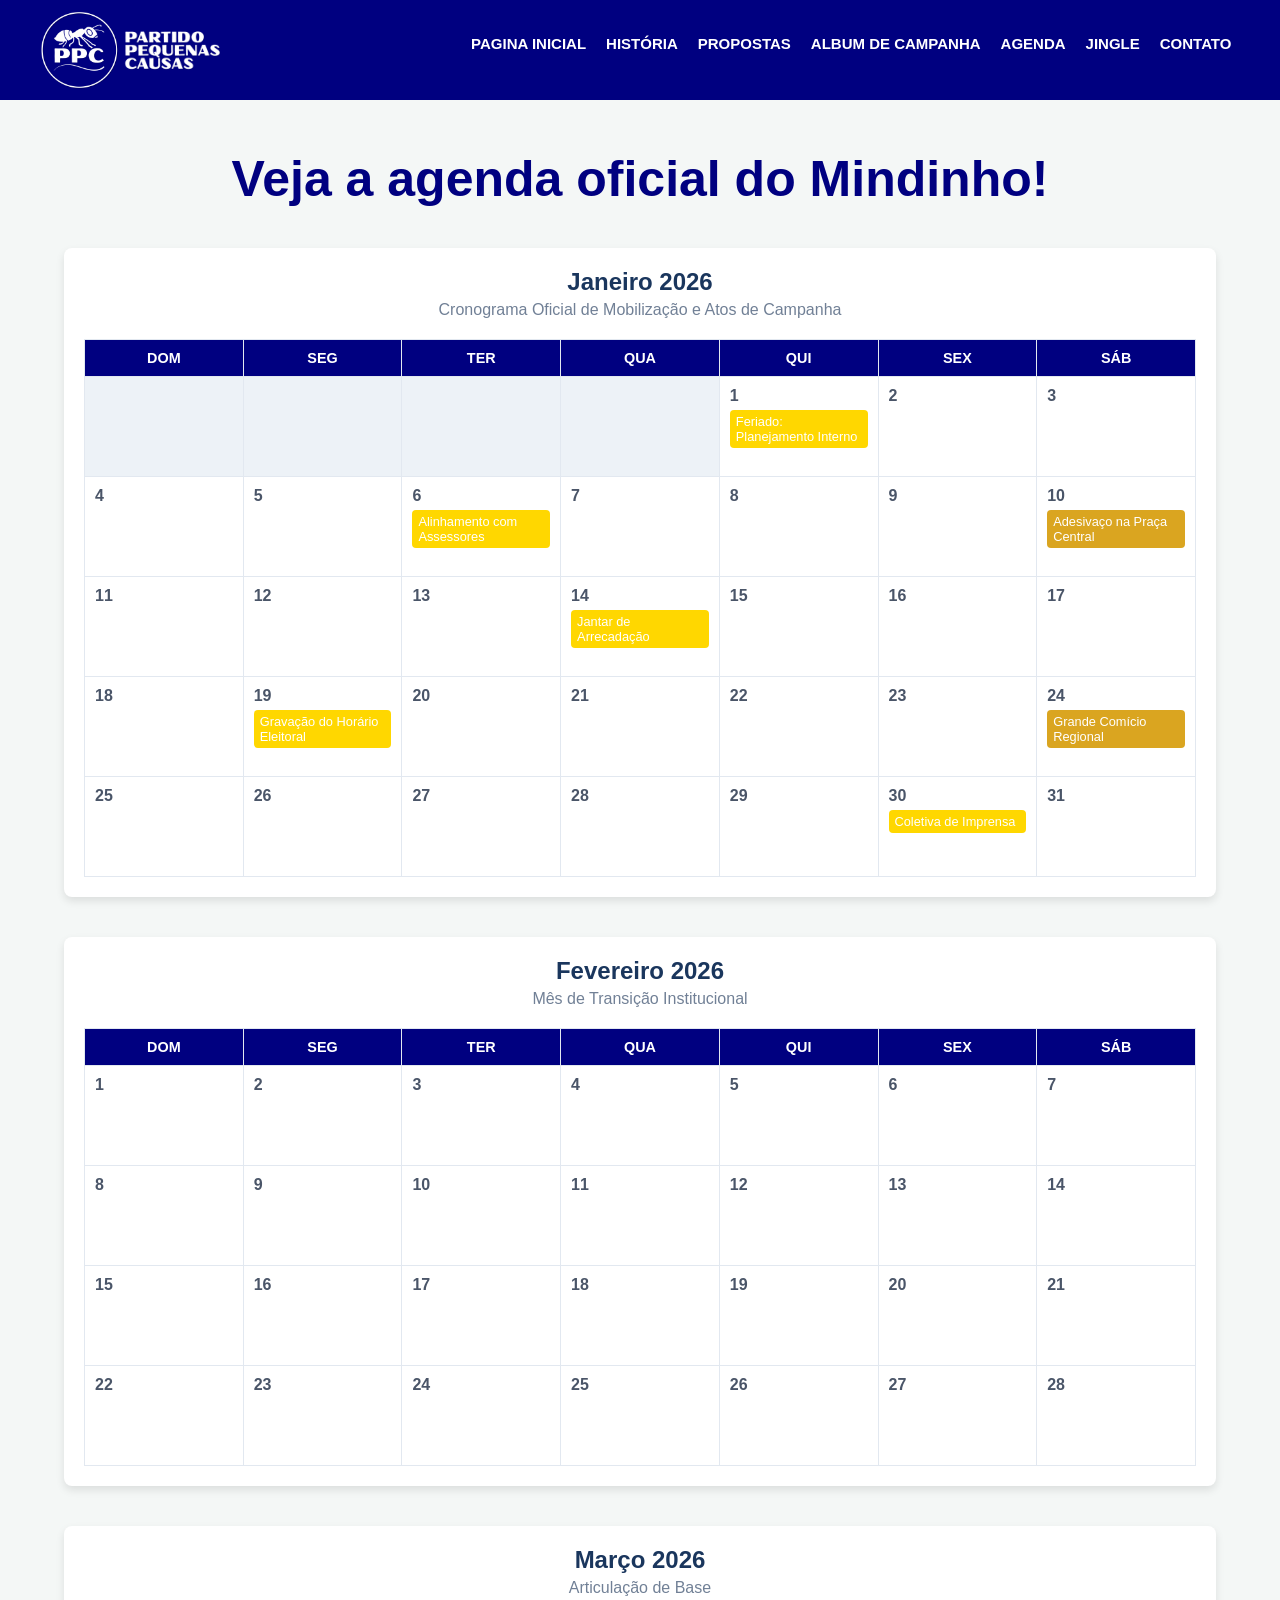
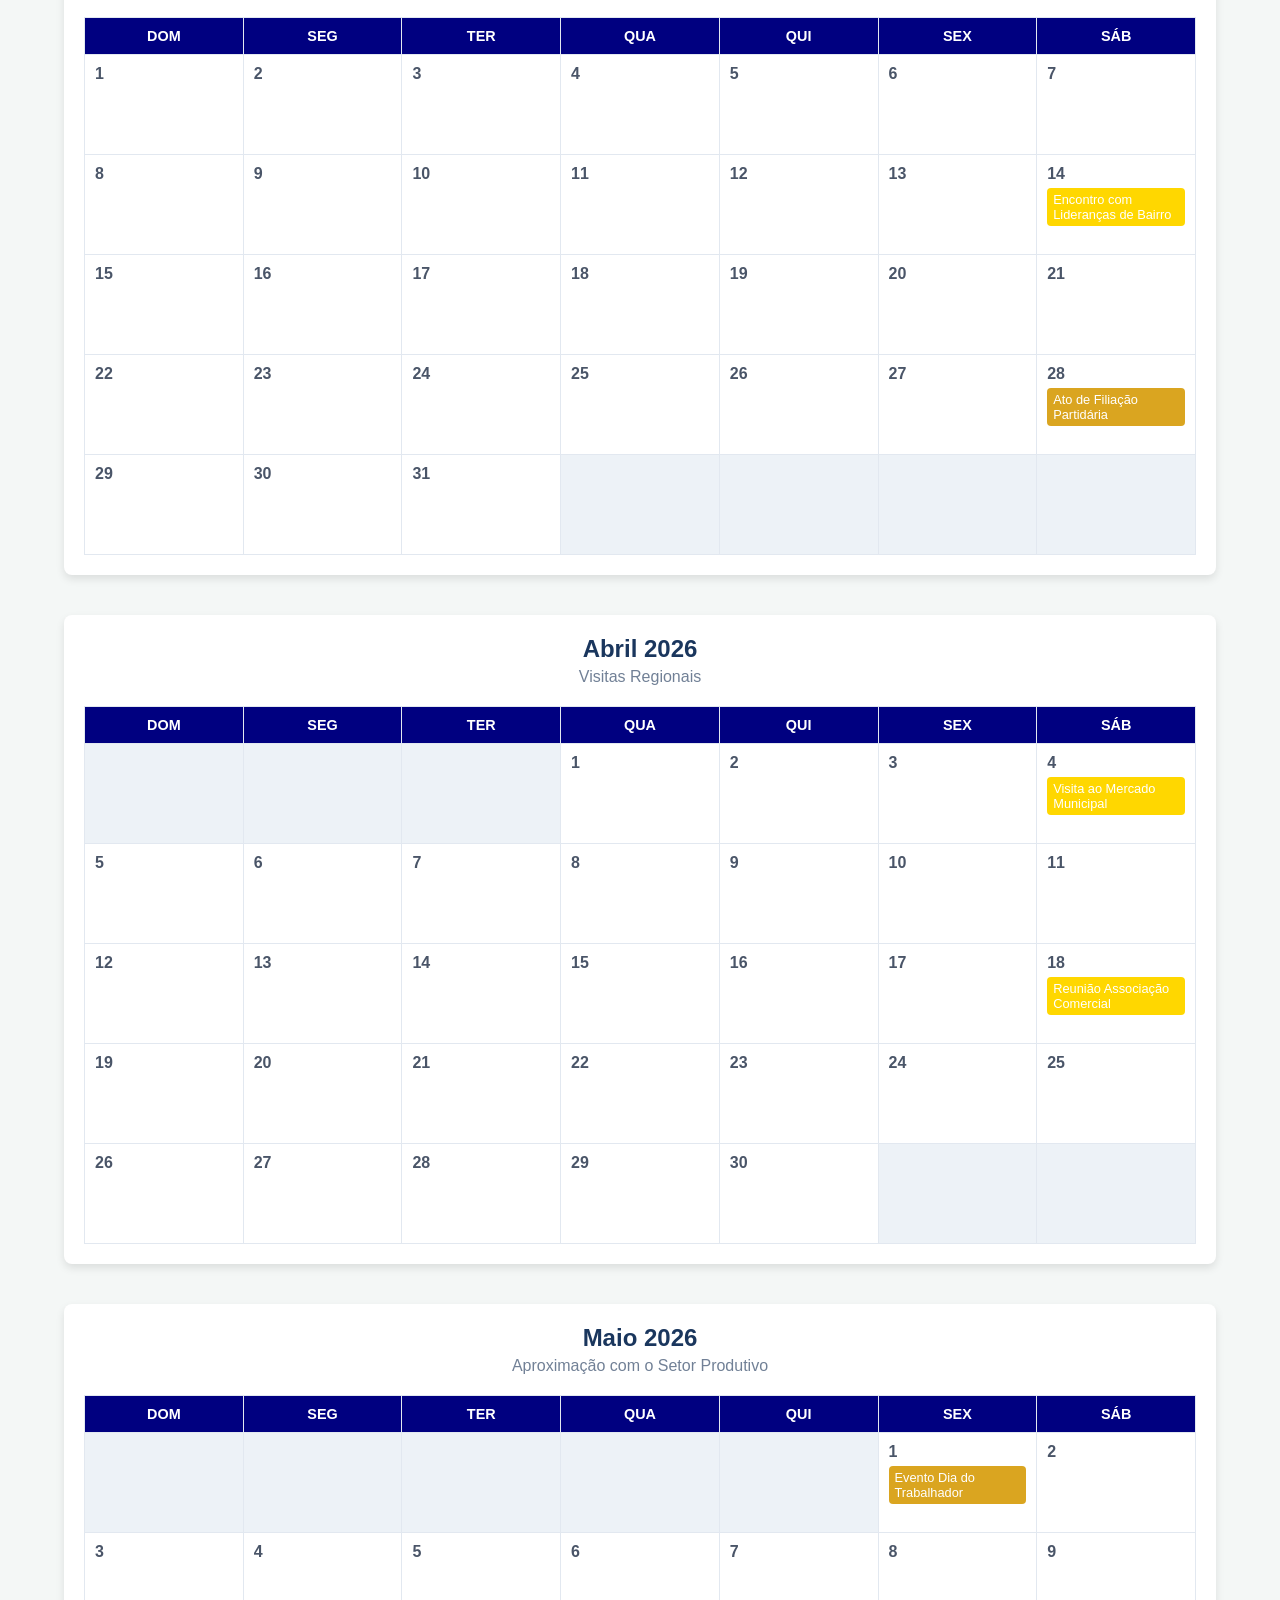
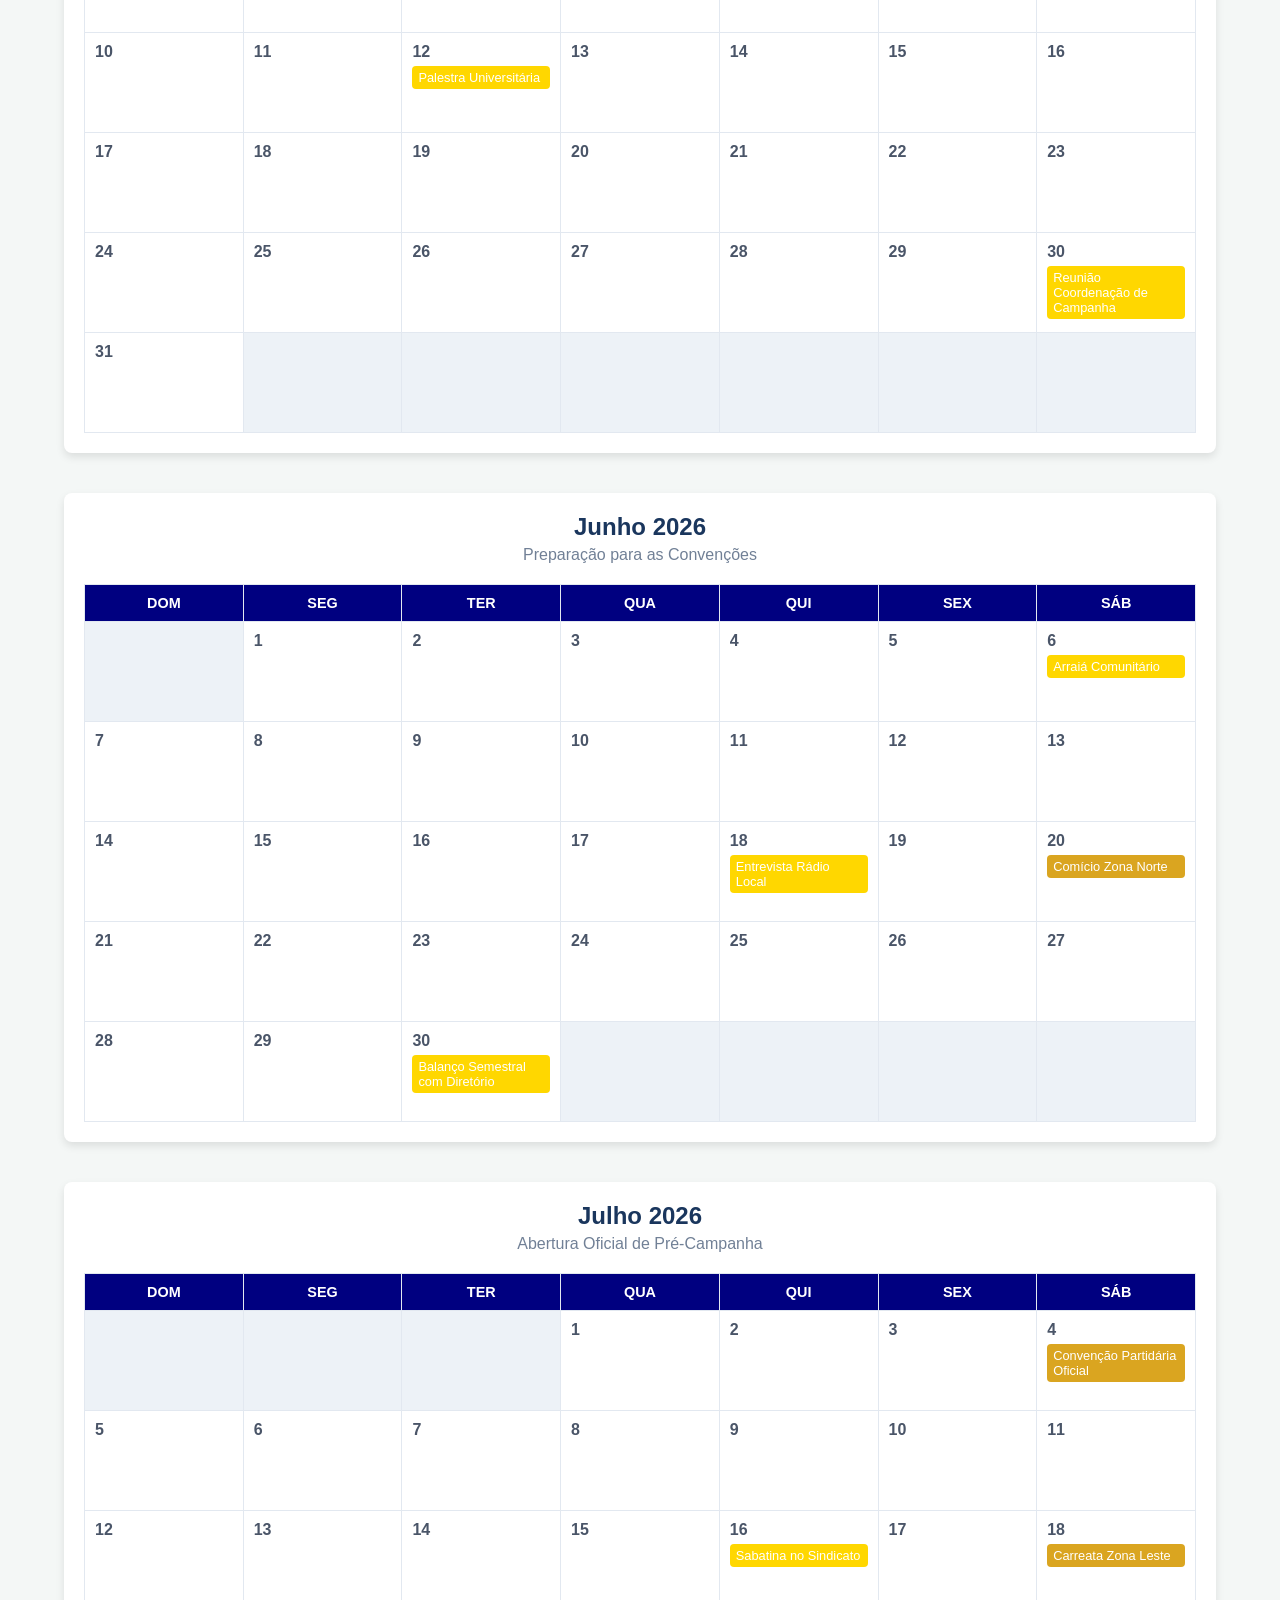
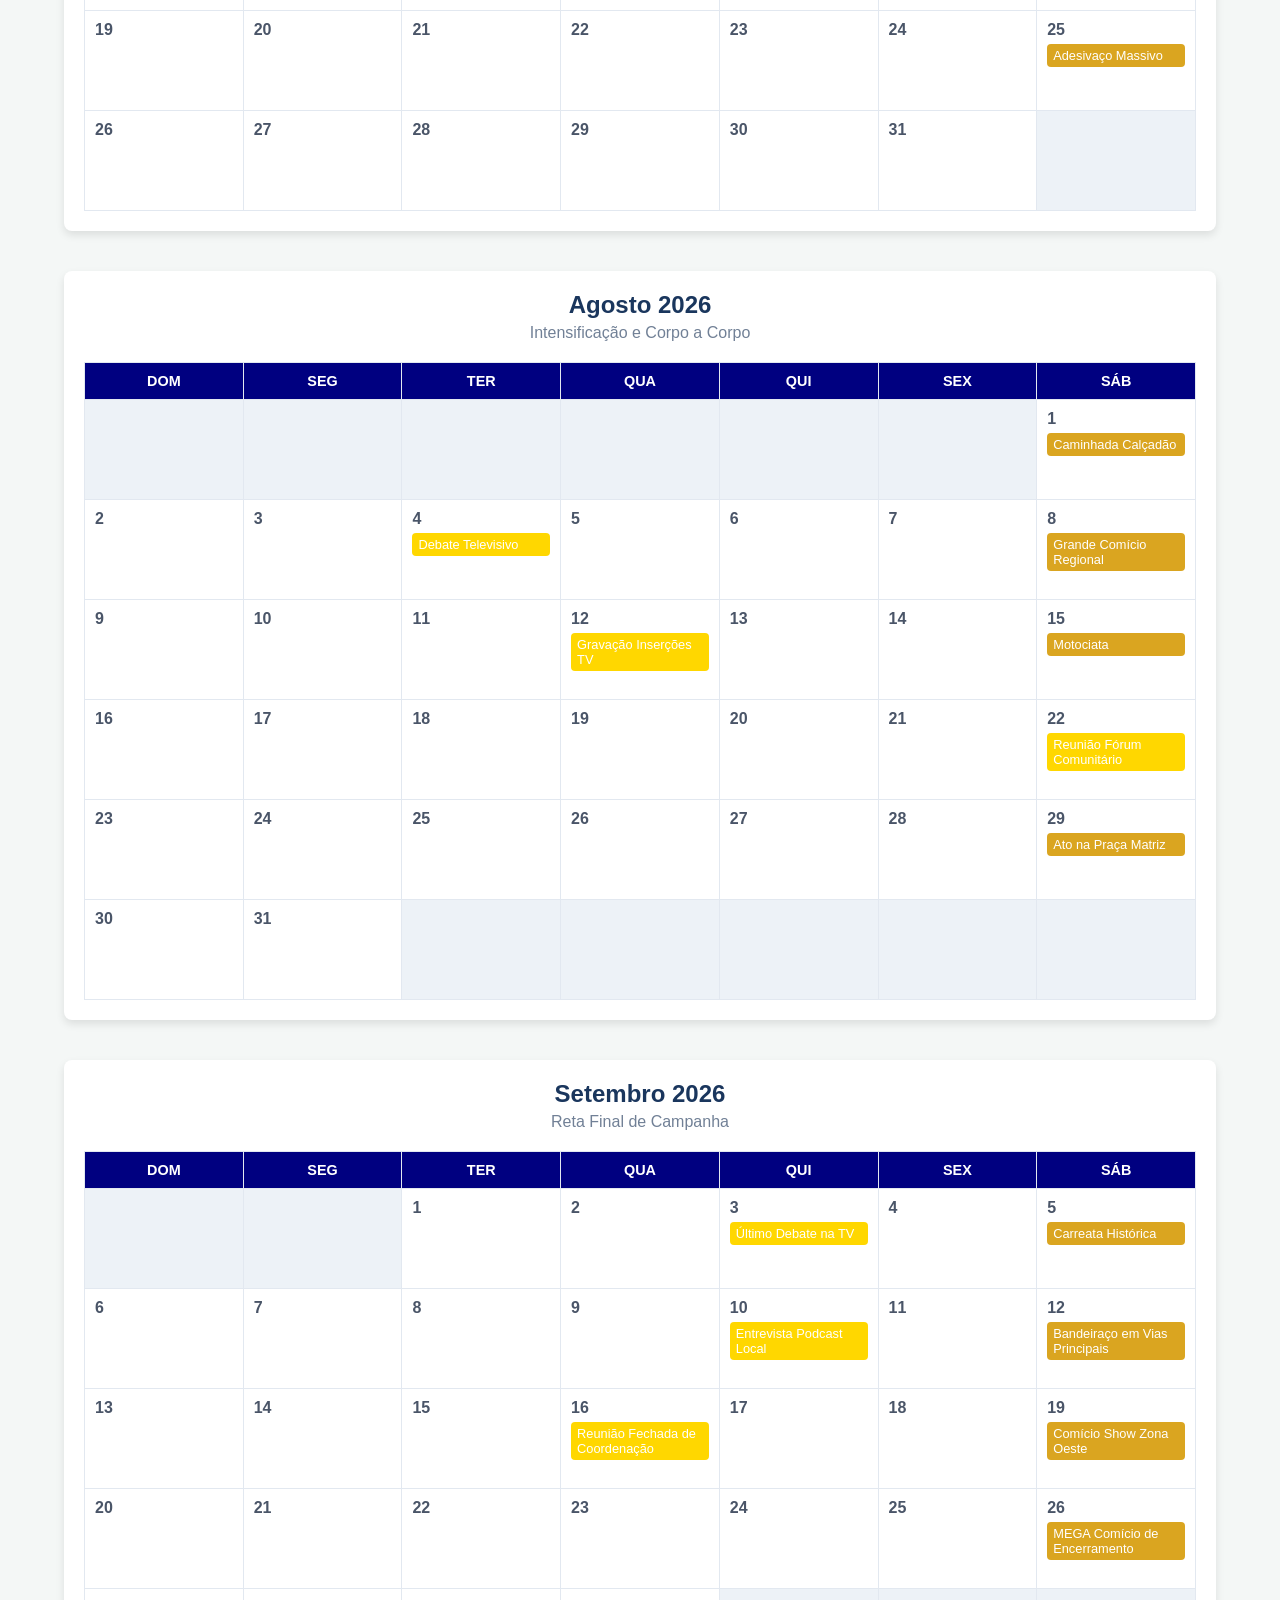
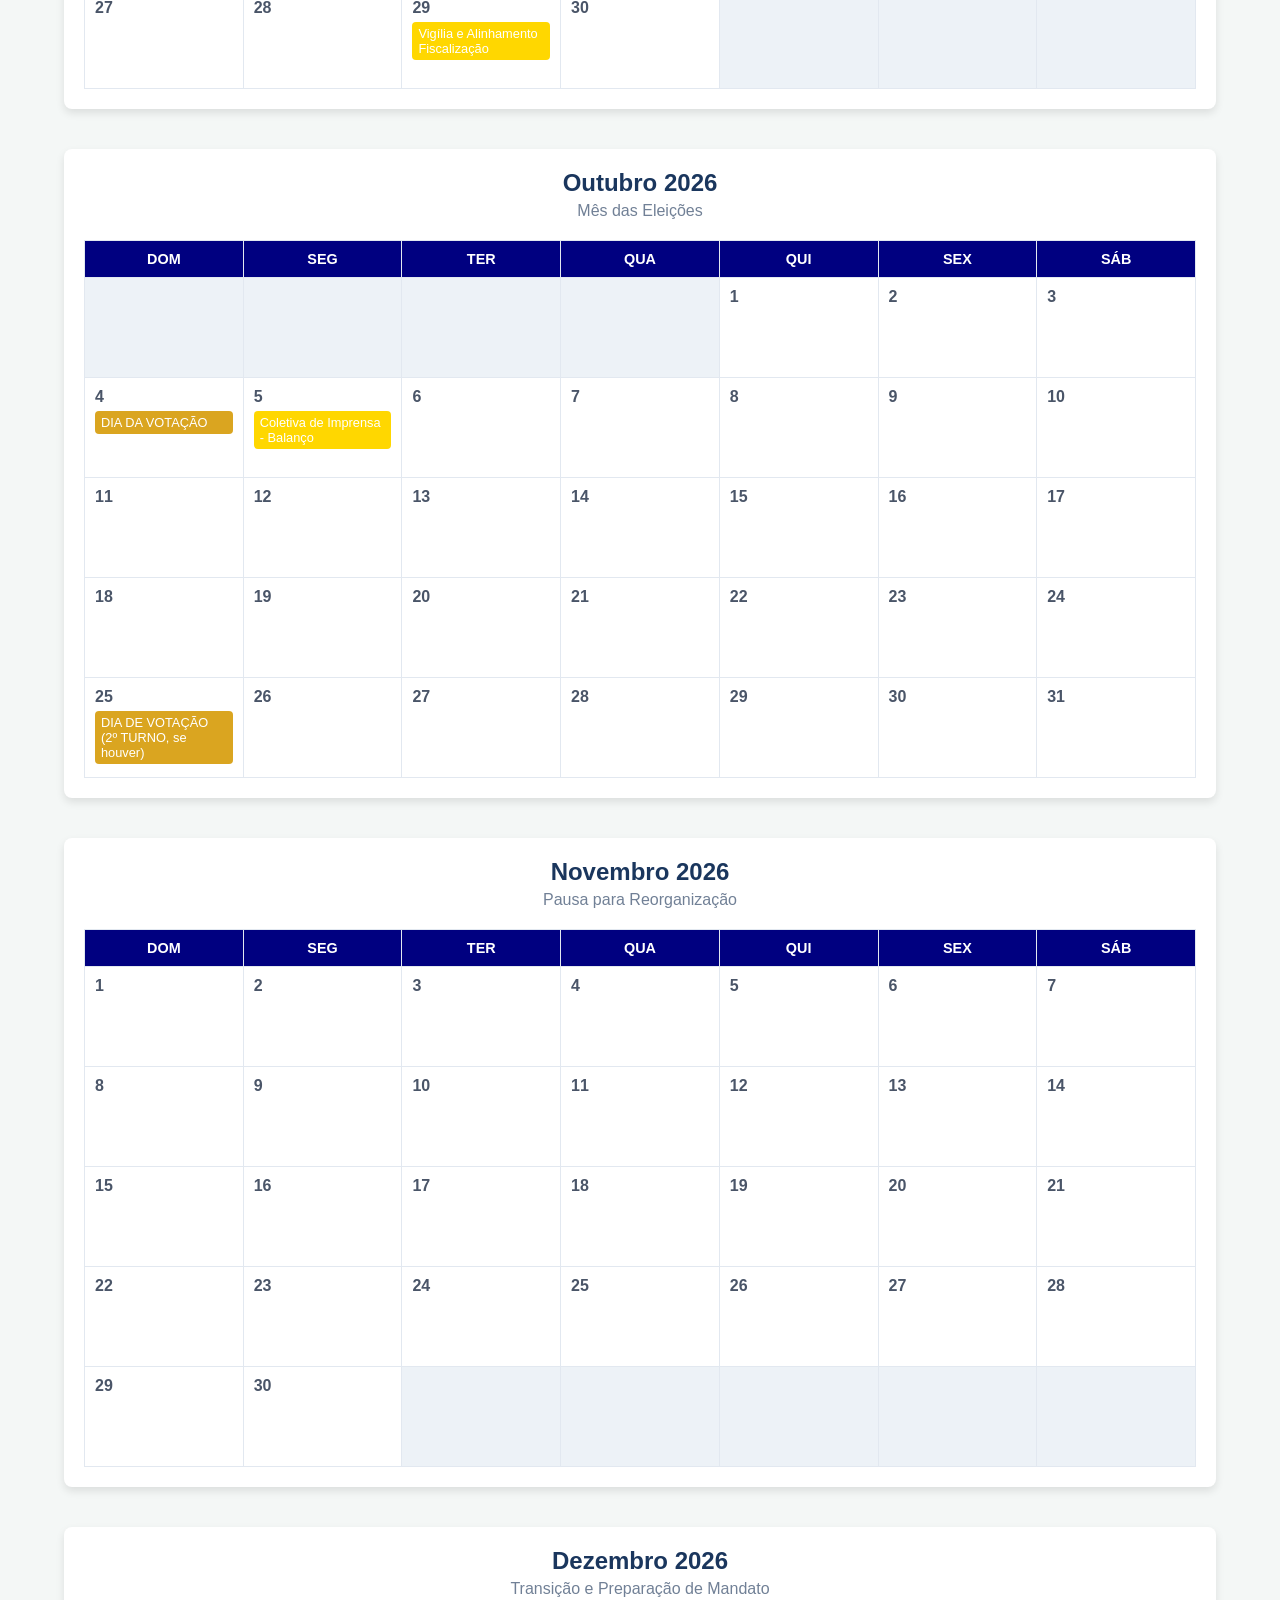
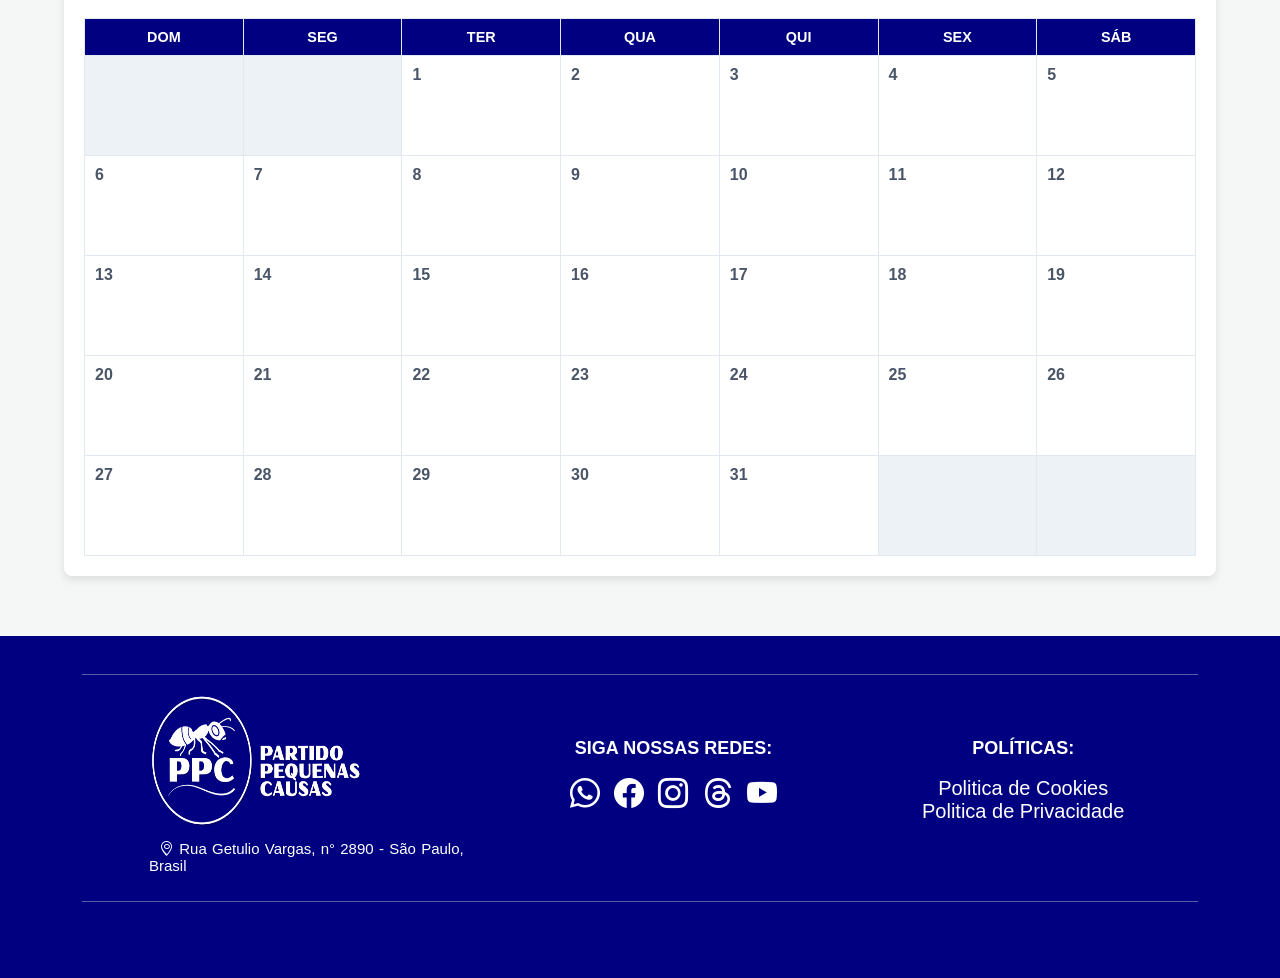
==== commit 0e9e4480: "Adicionei um título" ====
--- a/Agenda.html
+++ b/Agenda.html
@@ -21,6 +21,15 @@
             font-family: Arial, sans-serif;
             background-color: #f4f7f6;
             color: #333;
+        }
+
+        h1{
+            text-align: center;
+            color: navy;
+            font-weight: 900;
+            font-size: 50px;
+            padding-top: 150px;
+            margin-bottom: 40px;
         }
 
         .calendario-container {
@@ -135,6 +144,8 @@
     </header>
 
     <main>
+
+        <h1>Veja a agenda oficial do Mindinho!</h1>
         <div class="calendario-container">
             <h2>Janeiro 2026</h2>
             <p class="subtitulo">Cronograma Oficial de Mobilização e Atos de Campanha</p>
--- a/style.css
+++ b/style.css
@@ -40,10 +40,6 @@
 
      z-index: 3;
 
-}
-
-main{
-    padding-top: 120px;
 }
 
 
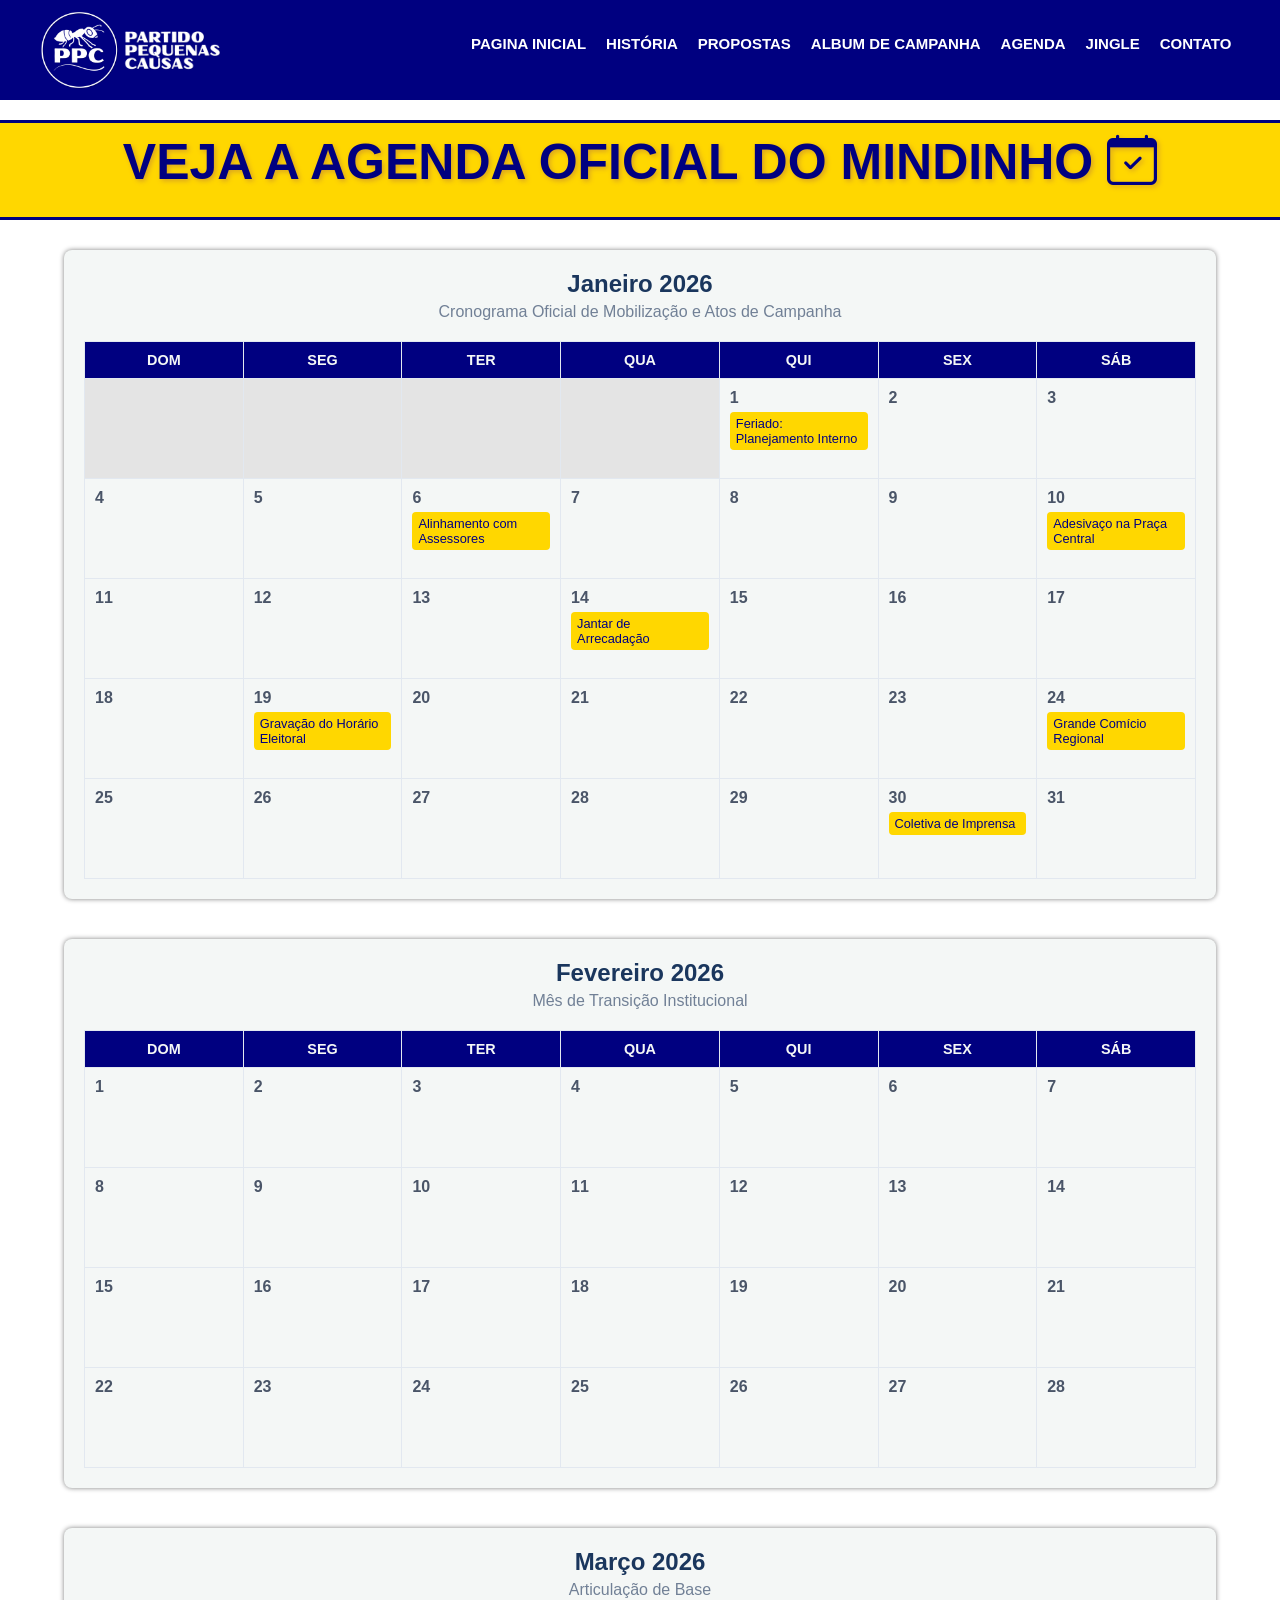
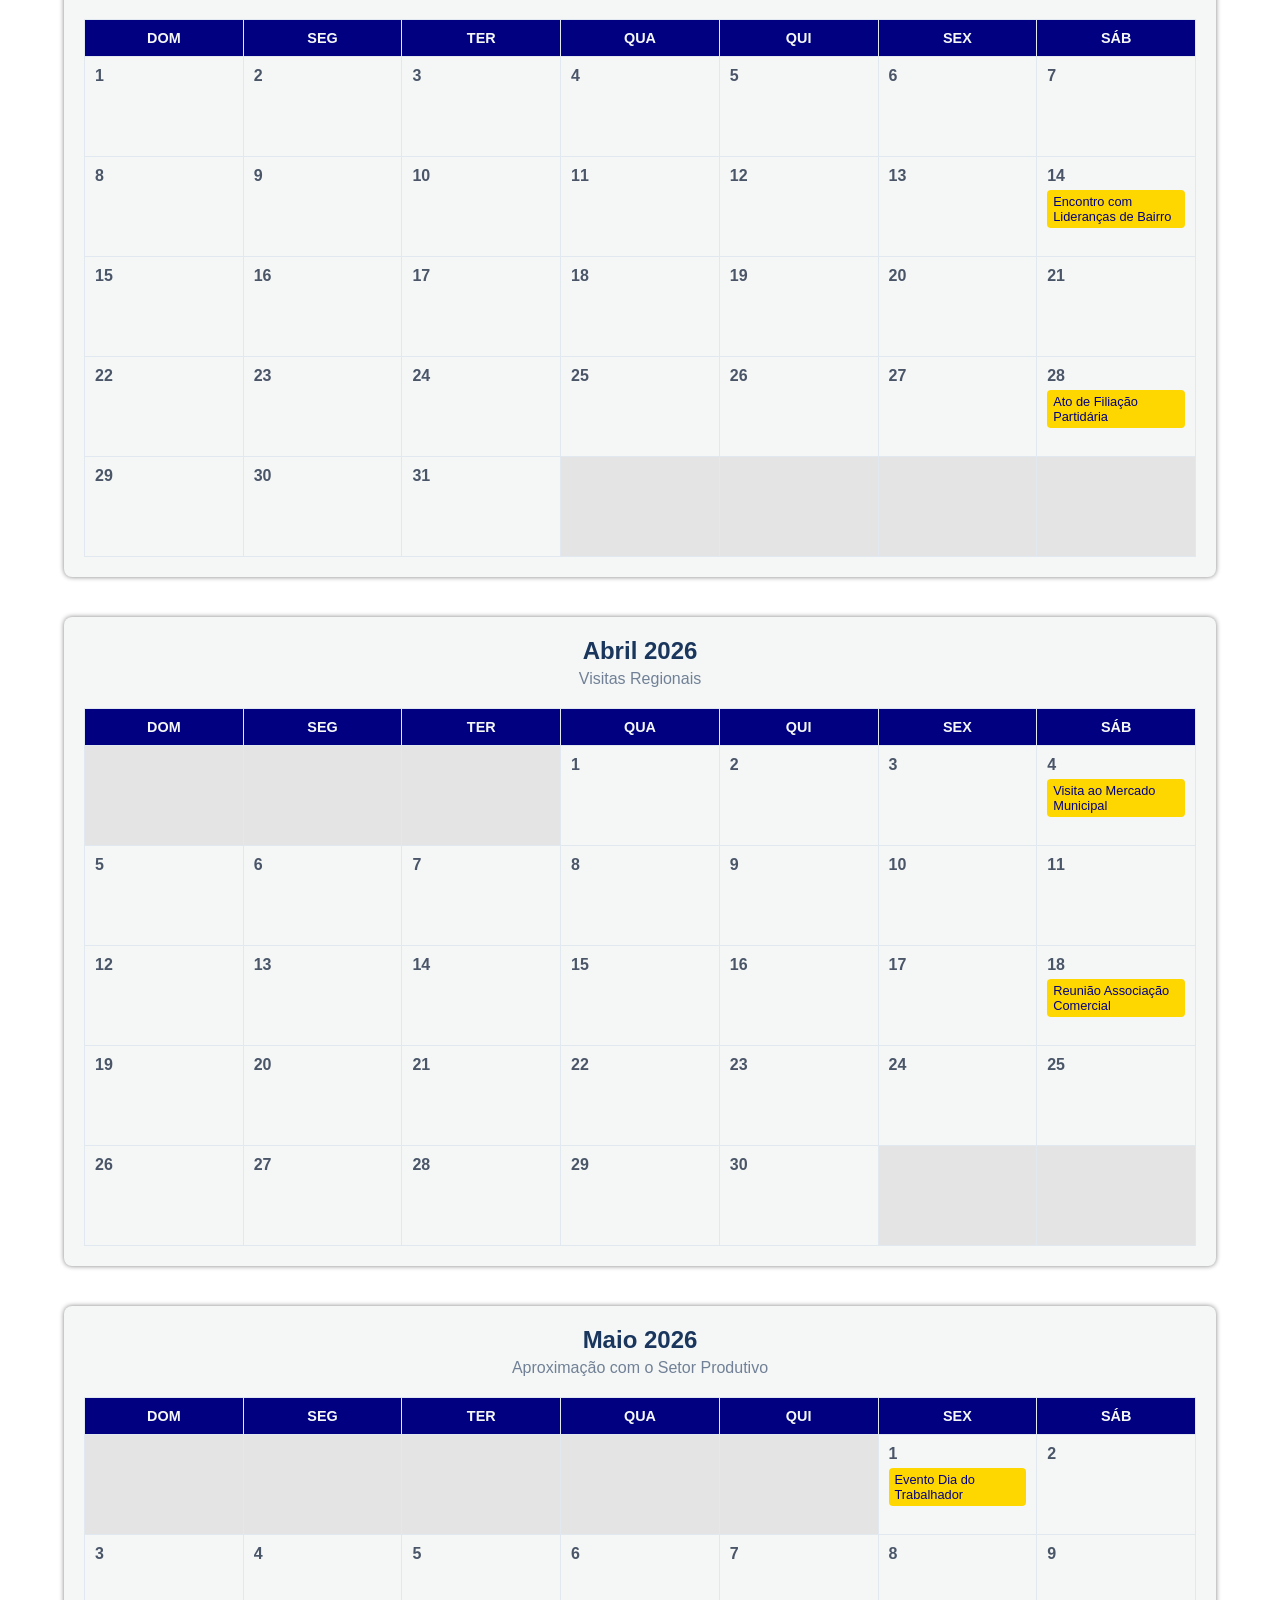
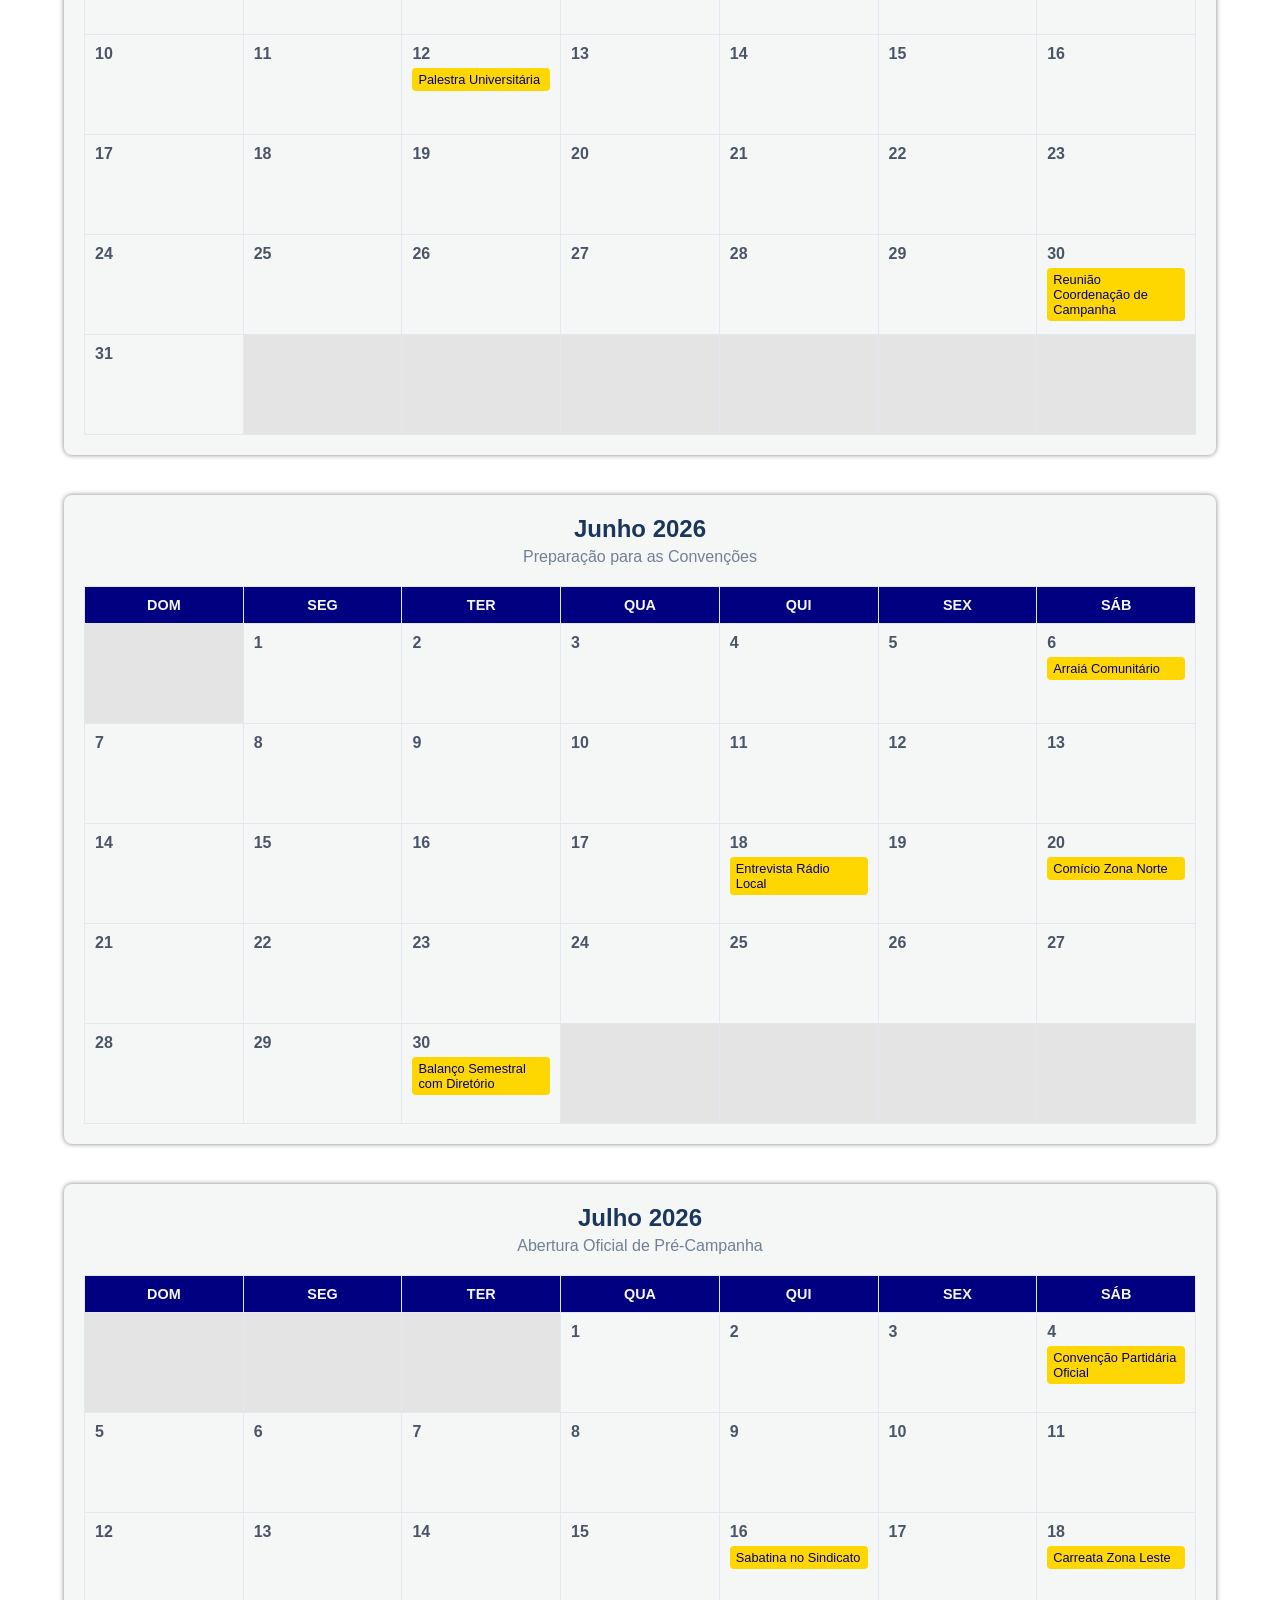
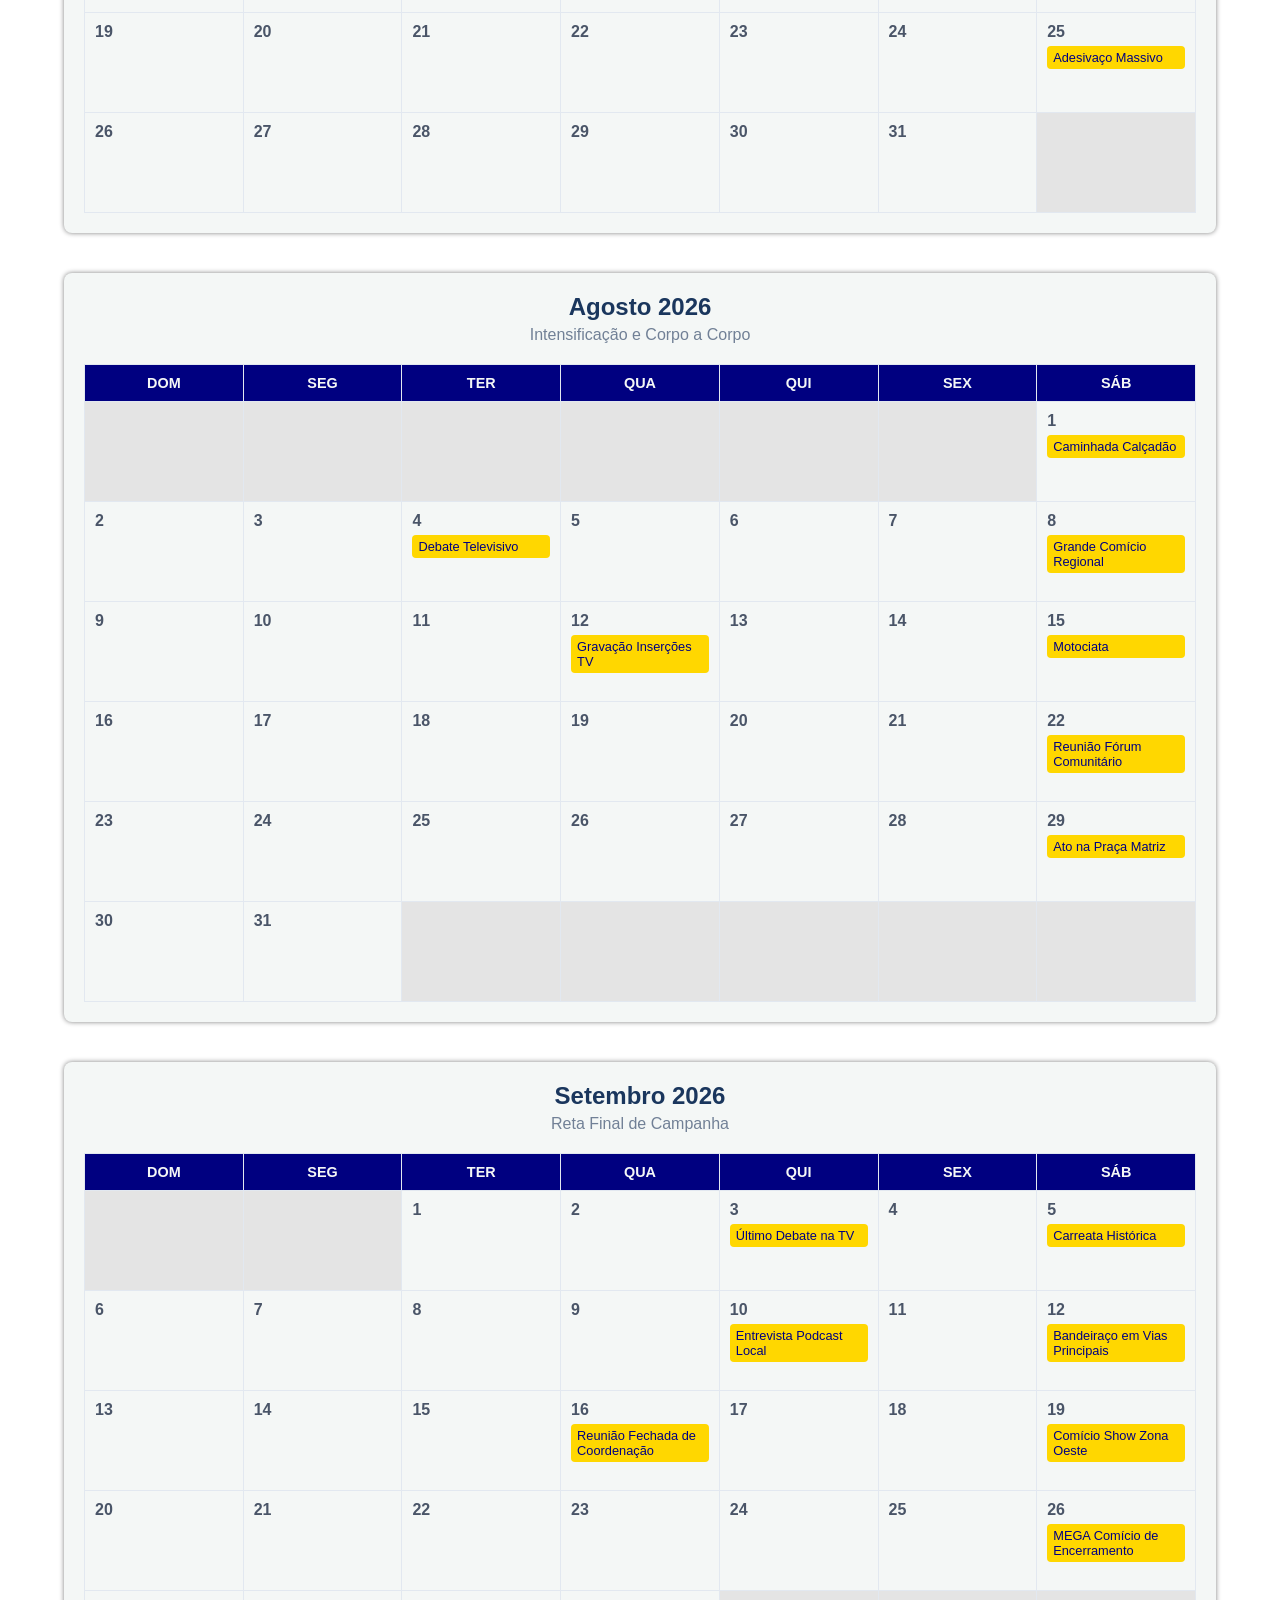
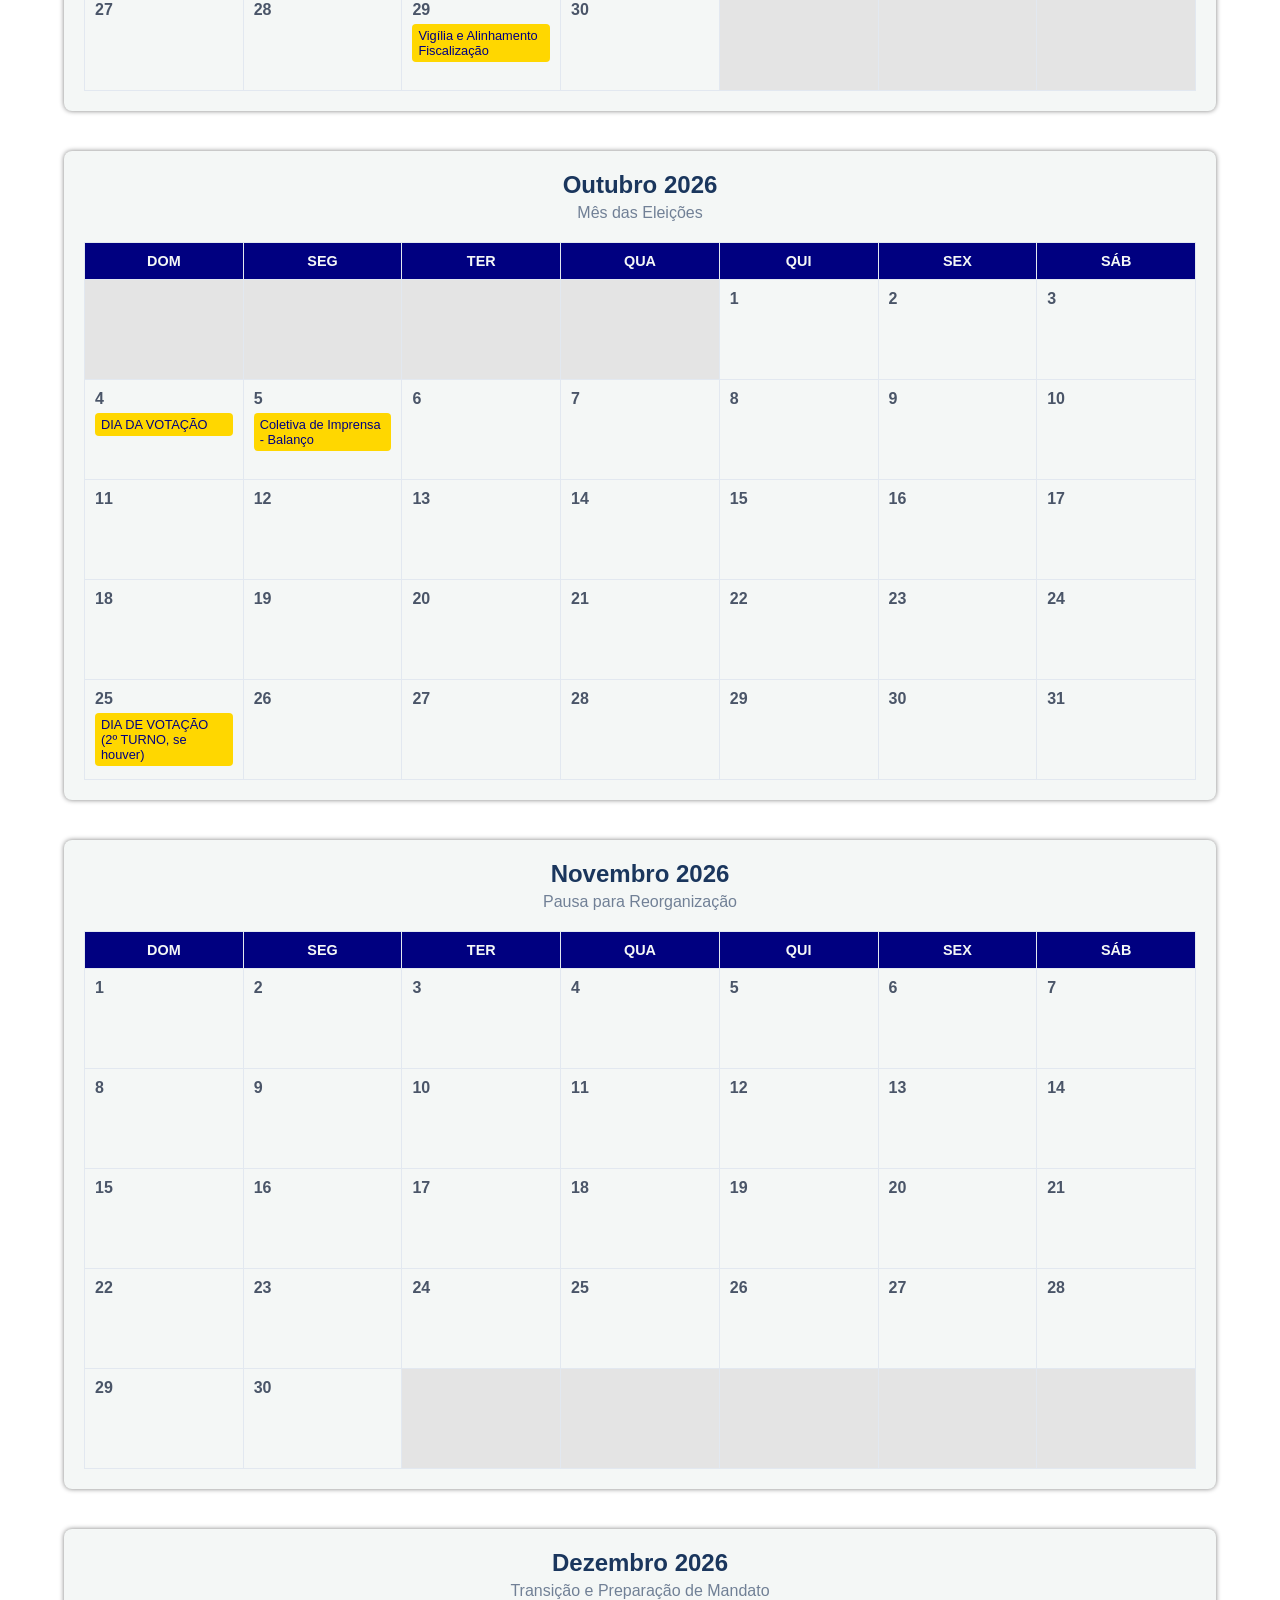
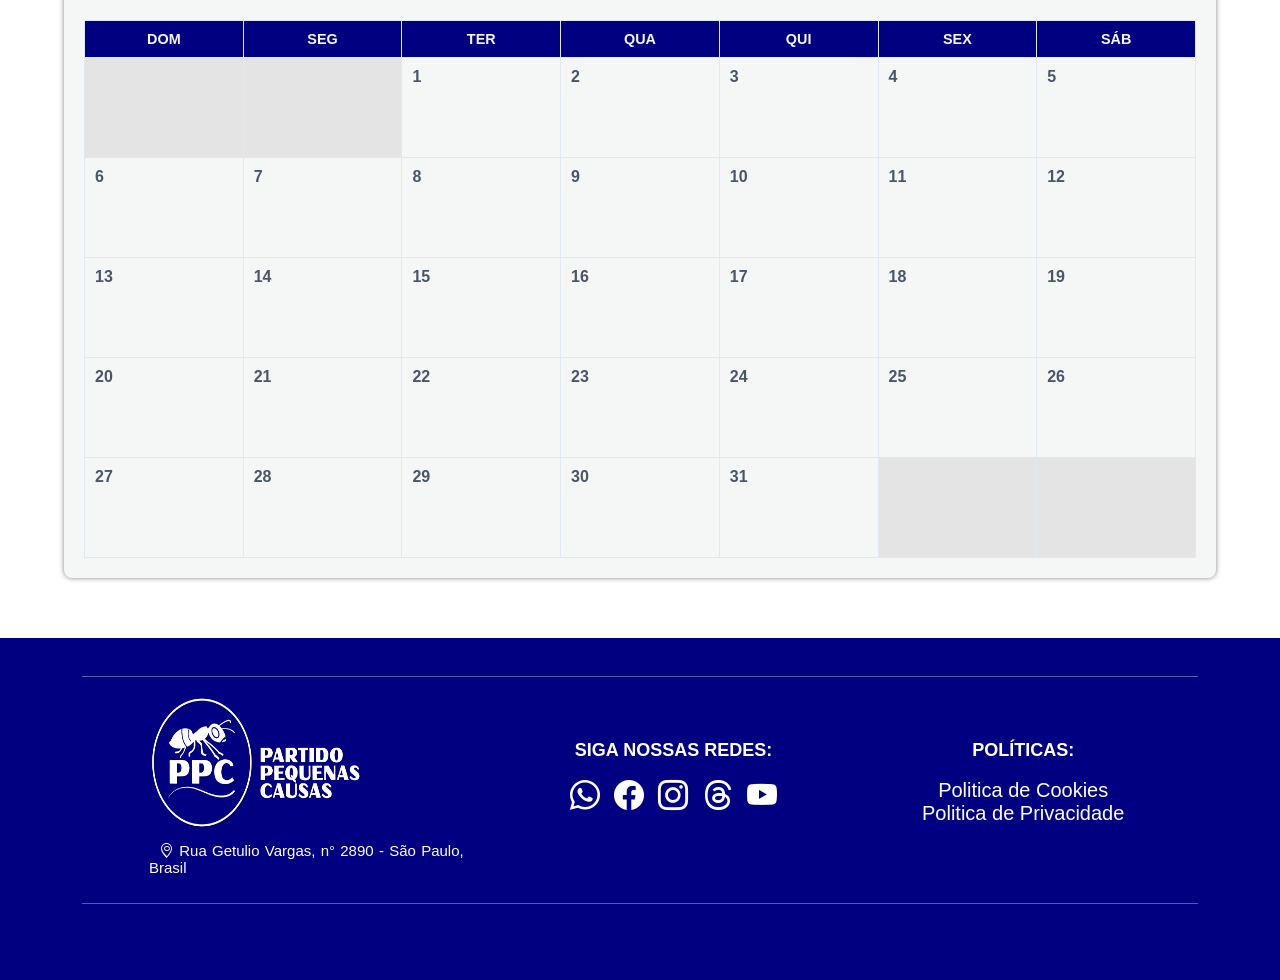
==== commit 46e4d11c: "Padronização do titulo e mudança de cores" ====
--- a/Agenda.html
+++ b/Agenda.html
@@ -19,26 +19,45 @@
     <style>
         body {
             font-family: Arial, sans-serif;
-            background-color: #f4f7f6;
+            background-color: white;
             color: #333;
         }
 
-        h1{
+        main {
+            padding-top: 120px;
+        }
+
+         .titulo {
+
+            border-top: solid 3px navy;
+            border-bottom: solid 3px navy;
+            width: 100%;
+            height: 100px;
+            background-color: gold;
             text-align: center;
-            color: navy;
+
+            margin-bottom: 30px;
+
+        }
+
+        .titulo h1 {
+            margin-top: 10px;
+            text-transform: uppercase;
             font-weight: 900;
             font-size: 50px;
-            padding-top: 150px;
-            margin-bottom: 40px;
-        }
-
+            color: navy;
+            text-shadow: 2px 2px 5px goldenrod;
+        }
+       
         .calendario-container {
             max-width: 90%;
             margin: 0 auto;
-            background: #fff;
+            background:  #f4f7f6;
             padding: 20px;
             border-radius: 8px;
-            box-shadow: 0 4px 8px rgba(0, 0, 0, 0.1);
+            
+            box-shadow: 0px 0px 5px gray;
+
         }
 
         h2 {
@@ -70,7 +89,7 @@
 
         th {
             background-color: navy;
-            color: white;
+            color: #f4f7f6;
             text-align: center;
             font-weight: bold;
             text-transform: uppercase;
@@ -79,7 +98,7 @@
 
         td {
             height: 100px;
-            background-color: #fff;
+            background-color:  #f4f7f6;
         }
 
         .dia-numero {
@@ -95,7 +114,7 @@
             padding: 4px 6px;
             border-radius: 4px;
             margin-top: 4px;
-            color: white;
+            color: navy;
             font-weight: 500;
             transition: 555ms;
             transform:scale(1);
@@ -107,7 +126,7 @@
 
         
         .comicio {
-            background-color: goldenrod;
+            background-color: gold;
             
         }
 
@@ -116,7 +135,7 @@
         }
 
         .vazio {
-            background-color: #edf2f7;
+            background-color:  #e4e4e4;
         }
     </style>
 
@@ -145,7 +164,10 @@
 
     <main>
 
-        <h1>Veja a agenda oficial do Mindinho!</h1>
+        <div class="titulo">
+            <h1 class="fonteTitulo">Veja a agenda oficial do Mindinho <i class="bi bi-calendar-check"></i></h1>
+        </div>
+        
         <div class="calendario-container">
             <h2>Janeiro 2026</h2>
             <p class="subtitulo">Cronograma Oficial de Mobilização e Atos de Campanha</p>
